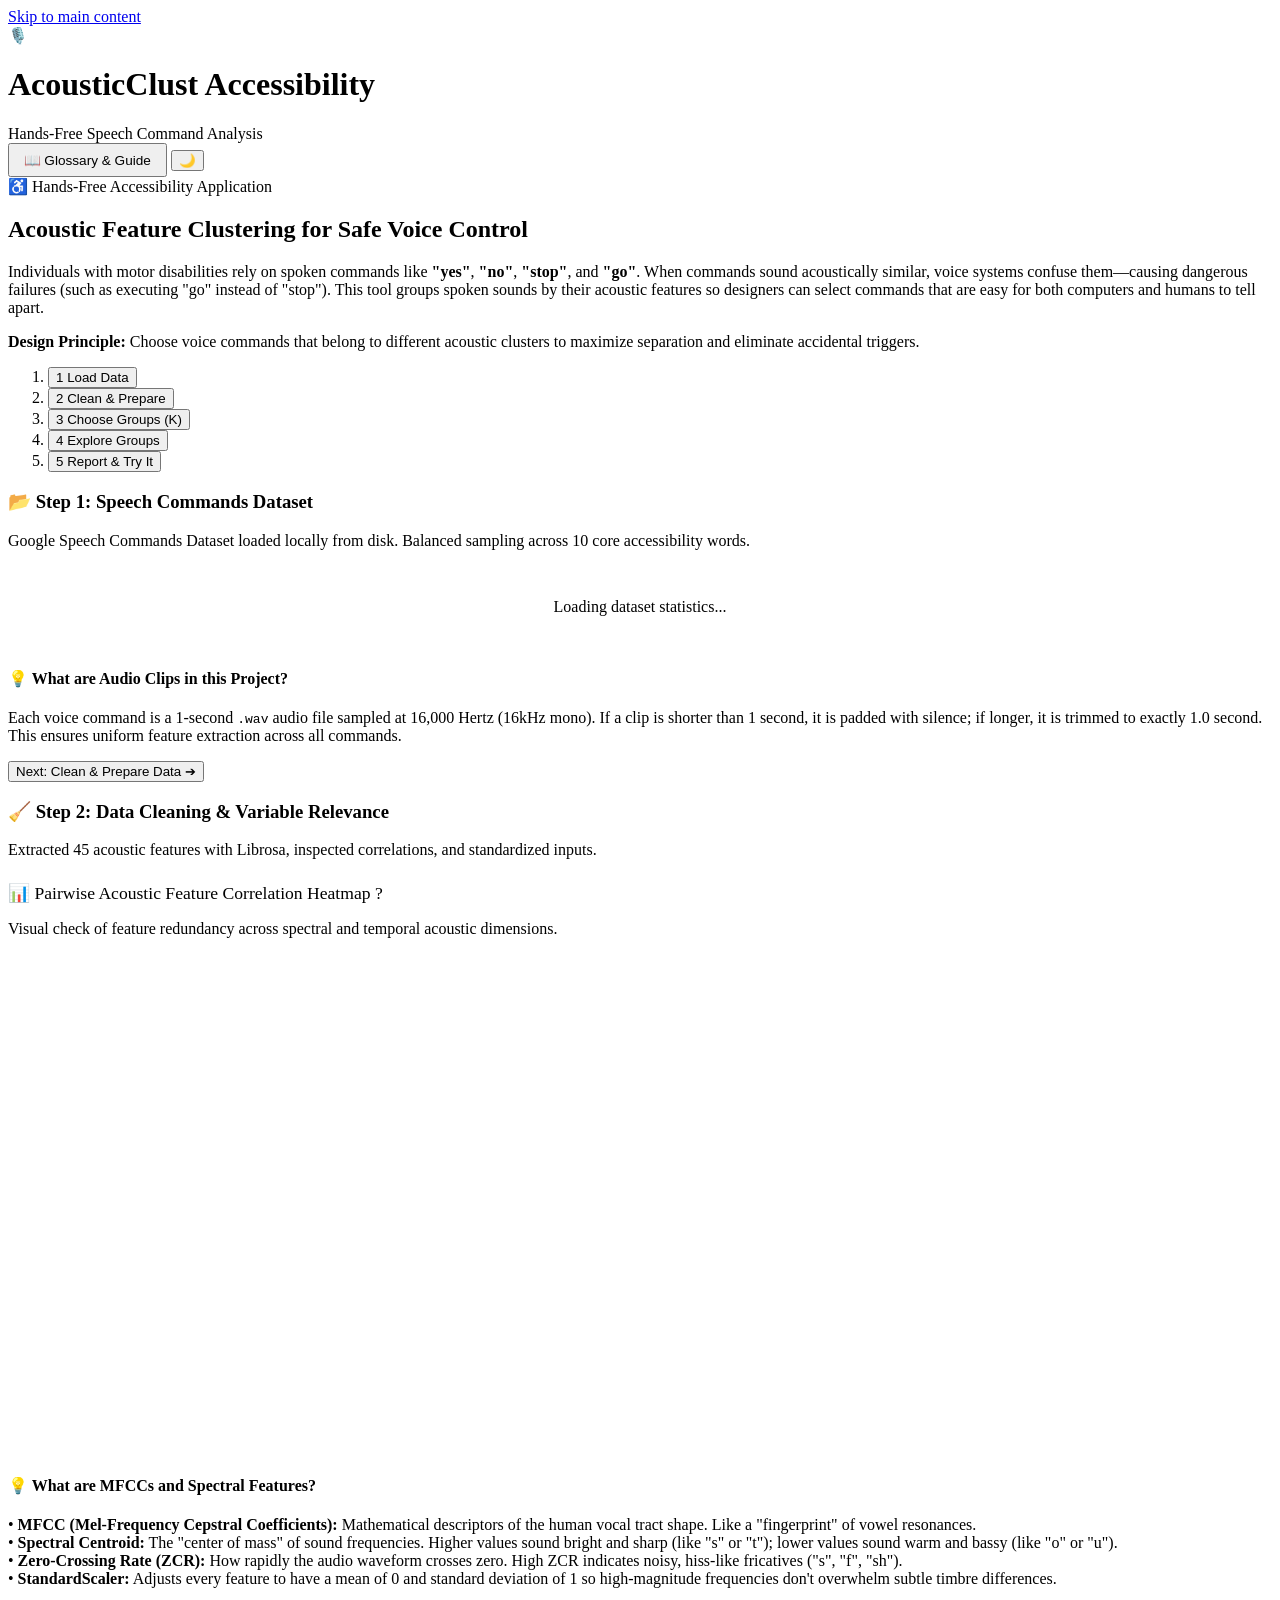
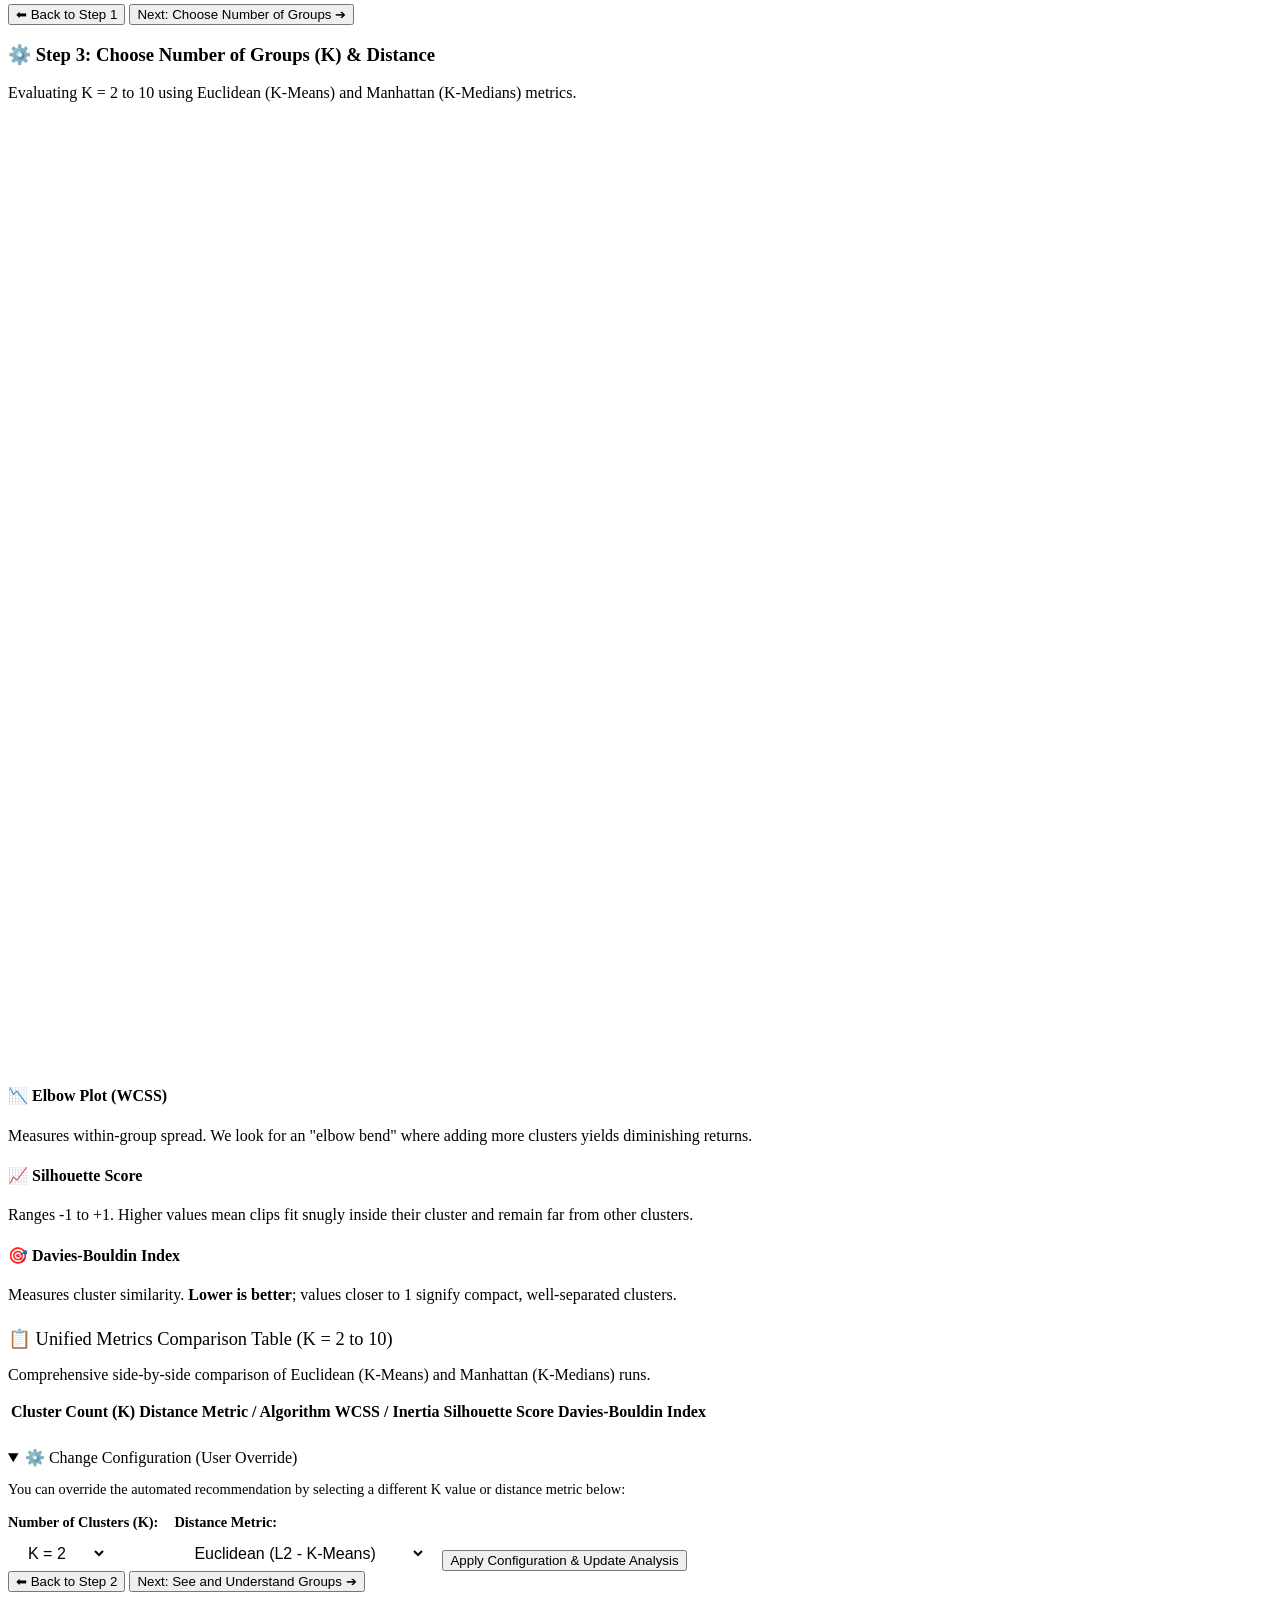
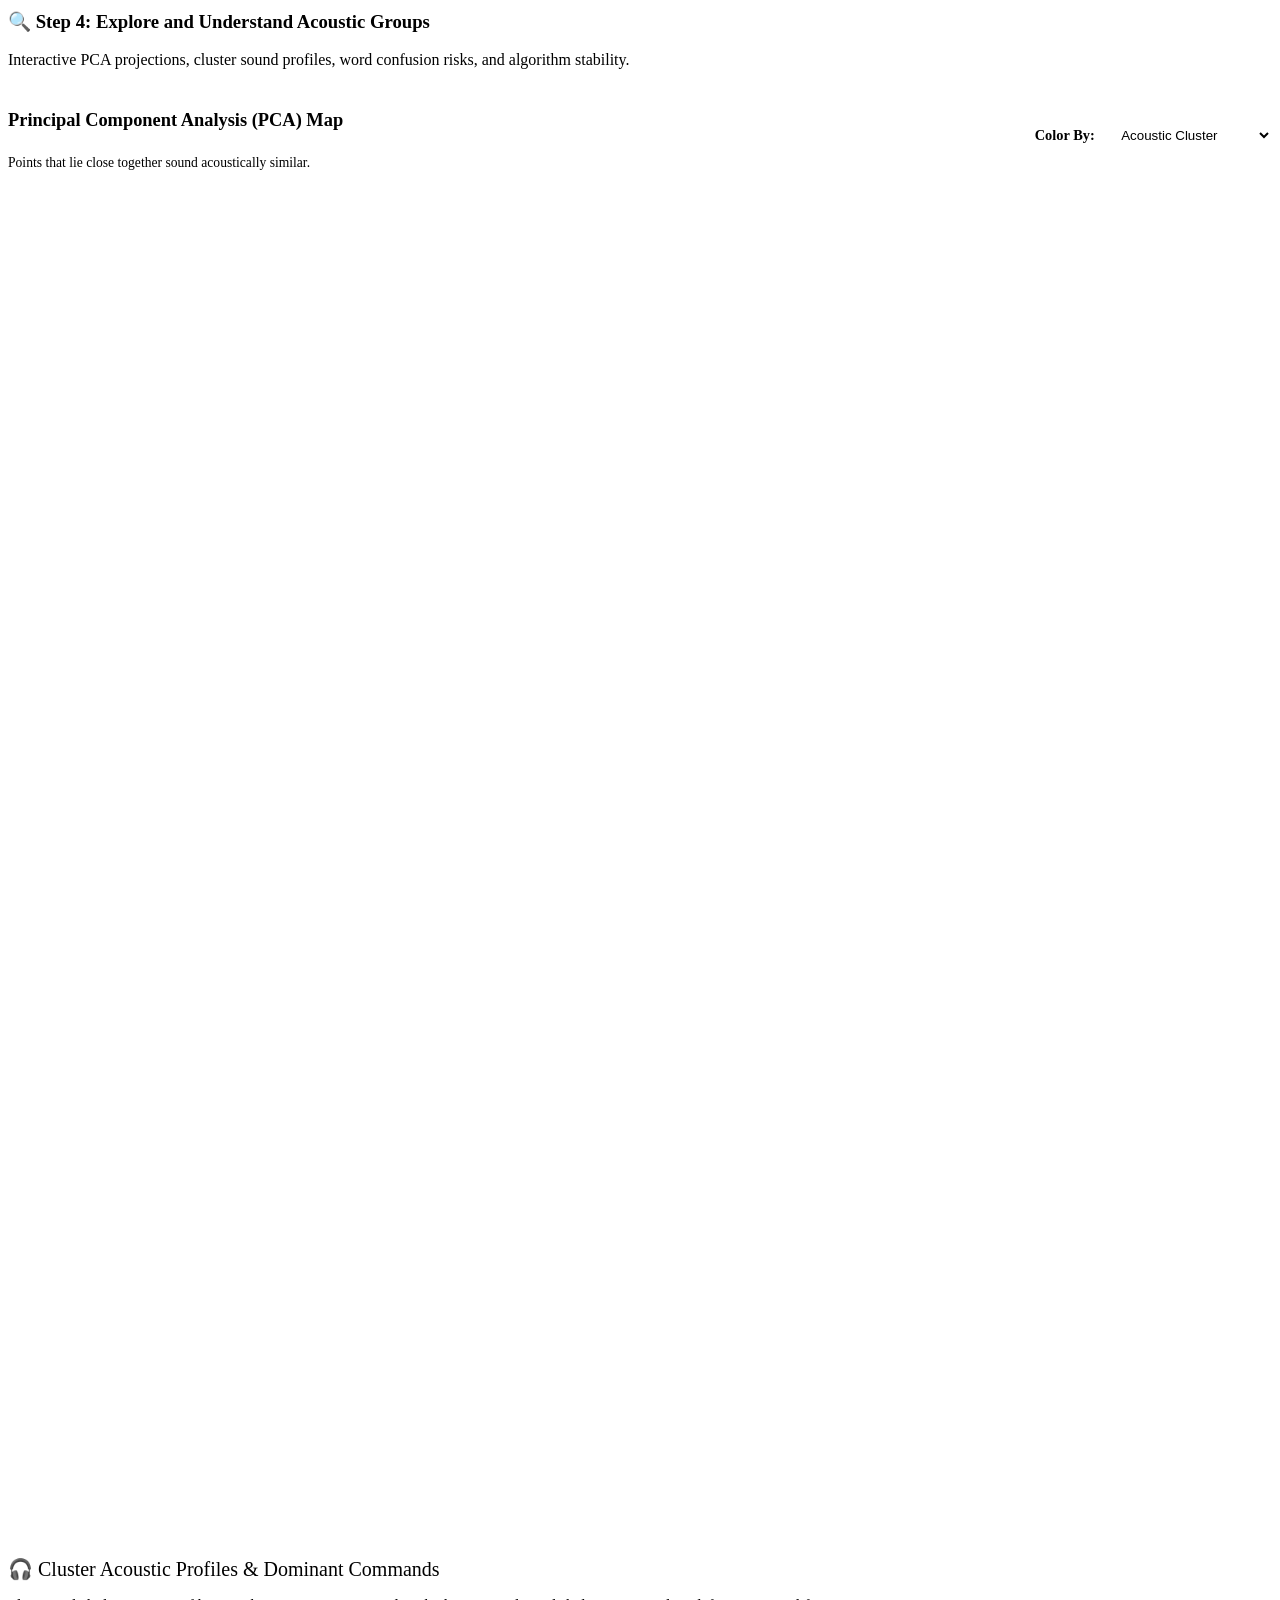
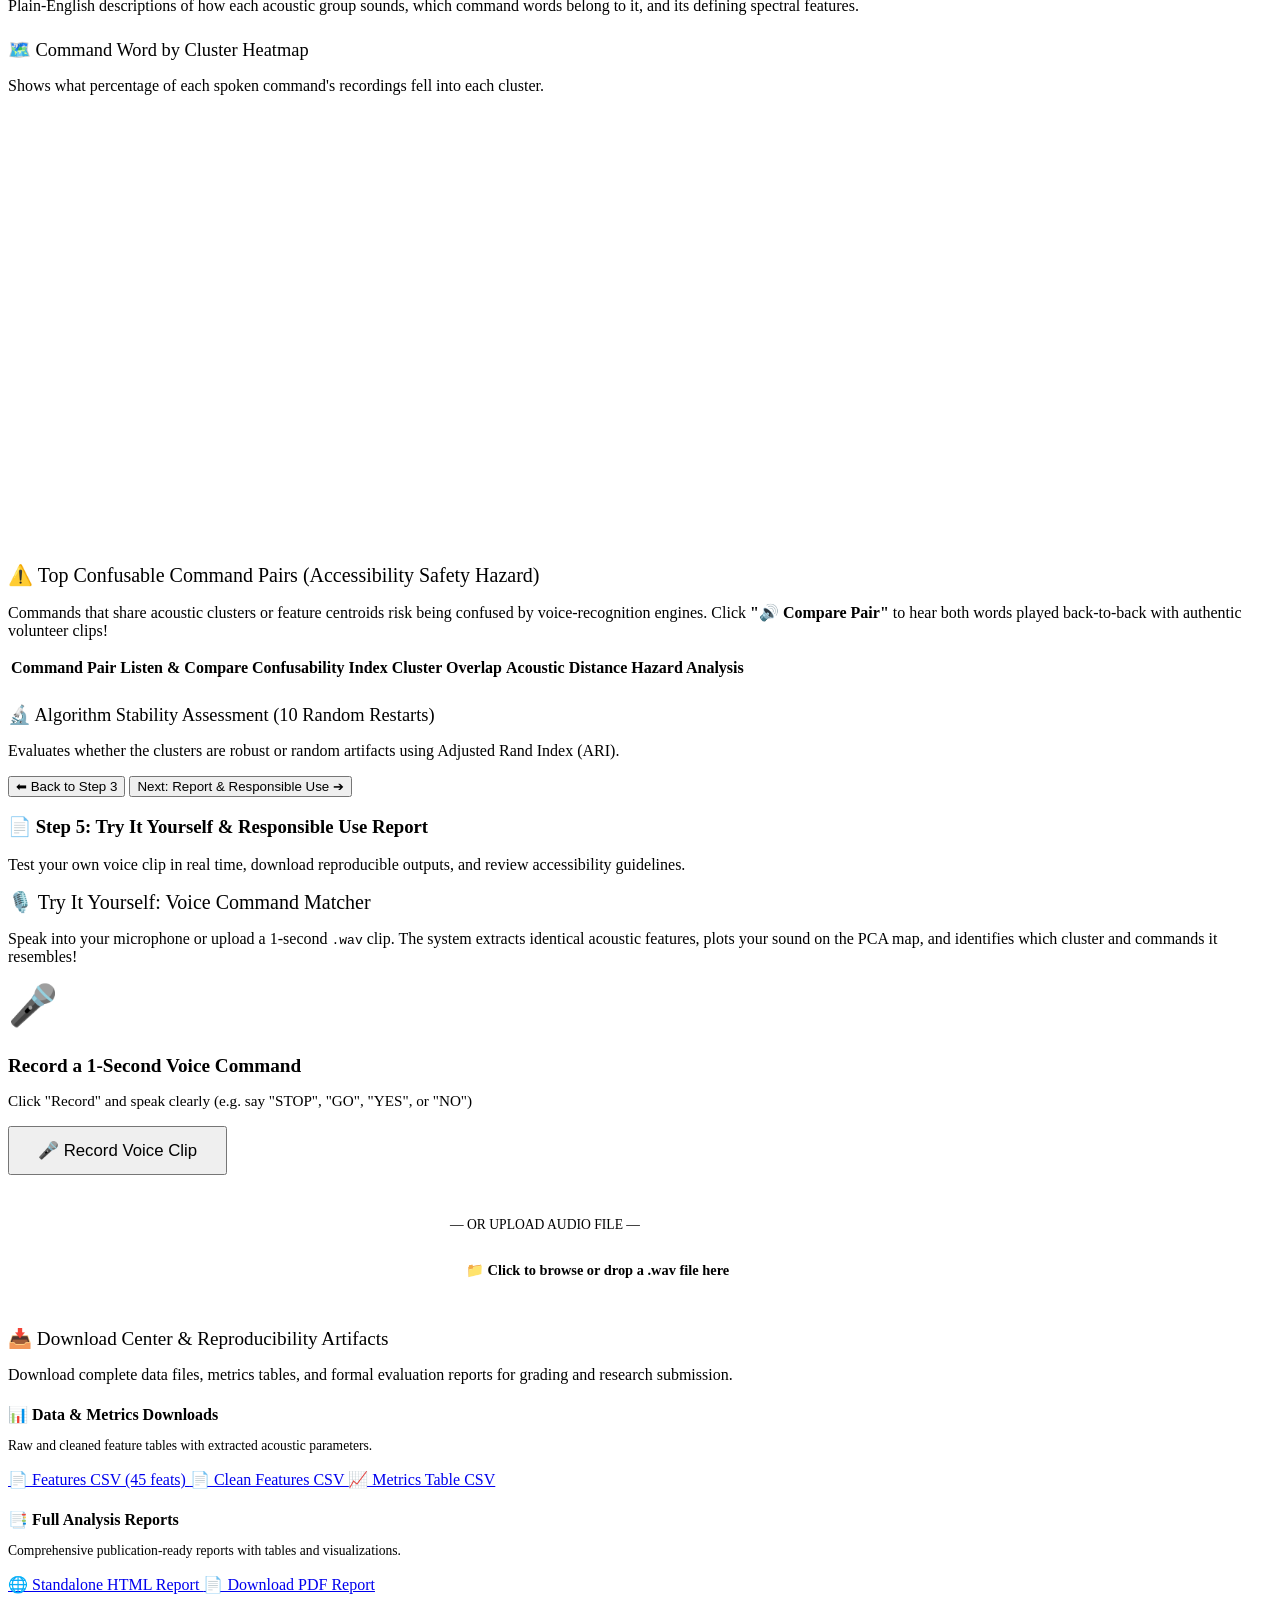
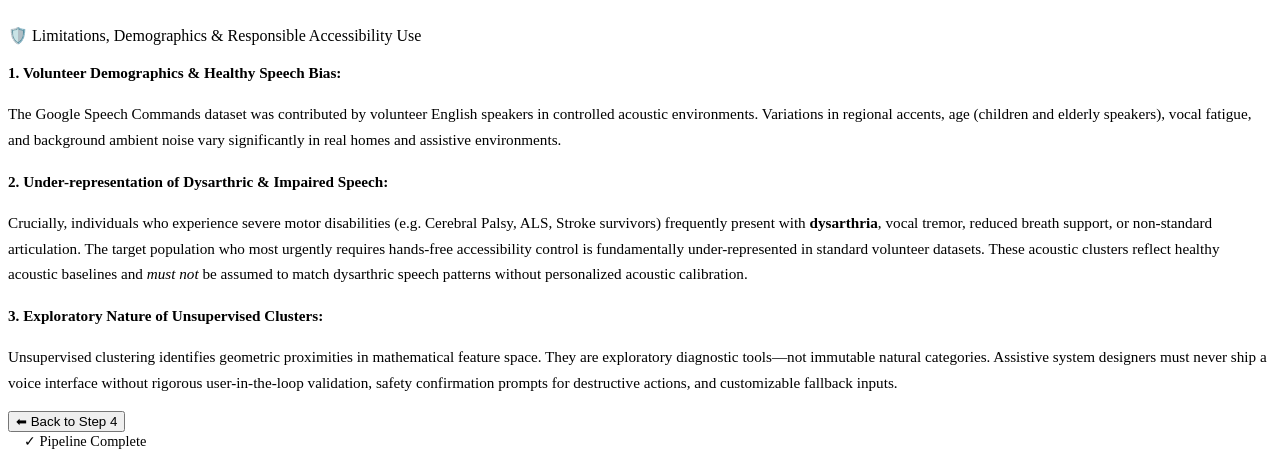
==== frontend/index.html @ 14148a5f "Initial commit: Acoustic Feature Clustering for Hands-Free Accessibility Control" ====
<!DOCTYPE html>
<html lang="en" data-theme="light">
<head>
  <meta charset="UTF-8">
  <meta name="viewport" content="width=device-width, initial-scale=1.0">
  <title>Acoustic Feature Clustering for Hands-Free Accessibility Control</title>
  <link rel="stylesheet" href="/static/css/style.css">
  <!-- Local Offline Plotly.js -->
  <script src="/static/js/plotly.min.js"></script>
</head>
<body>
  <a href="#main-content" class="skip-link">Skip to main content</a>

  <!-- Header -->
  <header>
    <div class="container nav-bar">
      <div class="logo-group">
        <div class="logo-icon" aria-hidden="true">🎙️</div>
        <div class="logo-text">
          <h1>AcousticClust Accessibility</h1>
          <span>Hands-Free Speech Command Analysis</span>
        </div>
      </div>
      <div class="nav-actions">
        <button id="btn-open-glossary" class="btn btn-outline" style="font-size: 0.85rem; padding: 0.45rem 0.85rem;" aria-haspopup="dialog">
          📖 Glossary & Guide
        </button>
        <button id="btn-theme-toggle" class="btn-icon" aria-label="Toggle dark mode" title="Toggle dark/light theme">
          🌙
        </button>
      </div>
    </div>
  </header>

  <!-- Hero Section -->
  <section class="hero" aria-label="Project Overview">
    <div class="container">
      <div class="hero-content">
        <div class="hero-badge">
          <span>♿</span> Hands-Free Accessibility Application
        </div>
        <h2>Acoustic Feature Clustering for Safe Voice Control</h2>
        <p>
          Individuals with motor disabilities rely on spoken commands like <strong>"yes"</strong>, <strong>"no"</strong>, <strong>"stop"</strong>, and <strong>"go"</strong>. 
          When commands sound acoustically similar, voice systems confuse them—causing dangerous failures (such as executing "go" instead of "stop"). 
          This tool groups spoken sounds by their acoustic features so designers can select commands that are easy for both computers and humans to tell apart.
        </p>
        <div class="hero-callout">
          <strong>Design Principle:</strong> Choose voice commands that belong to different acoustic clusters to maximize separation and eliminate accidental triggers.
        </div>
      </div>
    </div>
  </section>

  <!-- Main Content -->
  <main id="main-content" class="container">

    <!-- Guided 5-Step Stepper Progress Bar -->
    <nav class="stepper-nav" aria-label="Analysis Workflow Steps">
      <ol class="stepper-list">
        <li class="step-item active" data-step="1">
          <button class="step-btn" data-step="1" aria-current="step">
            <span class="step-number">1</span>
            <span class="step-title">Load Data</span>
          </button>
        </li>
        <li class="step-item" data-step="2">
          <button class="step-btn" data-step="2">
            <span class="step-number">2</span>
            <span class="step-title">Clean & Prepare</span>
          </button>
        </li>
        <li class="step-item" data-step="3">
          <button class="step-btn" data-step="3">
            <span class="step-number">3</span>
            <span class="step-title">Choose Groups (K)</span>
          </button>
        </li>
        <li class="step-item" data-step="4">
          <button class="step-btn" data-step="4">
            <span class="step-number">4</span>
            <span class="step-title">Explore Groups</span>
          </button>
        </li>
        <li class="step-item" data-step="5">
          <button class="step-btn" data-step="5">
            <span class="step-number">5</span>
            <span class="step-title">Report & Try It</span>
          </button>
        </li>
      </ol>
    </nav>

    <!-- STEP 1: LOAD DATA -->
    <section id="step-1" class="step-section active" aria-labelledby="step-1-heading">
      <div class="card">
        <div class="card-header">
          <div>
            <h3 id="step-1-heading" class="card-title"><span>📂</span> Step 1: Speech Commands Dataset</h3>
            <p class="card-desc">Google Speech Commands Dataset loaded locally from disk. Balanced sampling across 10 core accessibility words.</p>
          </div>
        </div>

        <div id="step-1-content">
          <!-- Populated by JavaScript -->
          <div style="text-align: center; padding: 2rem;"><span class="spinner"></span> Loading dataset statistics...</div>
        </div>

        <div class="explainer-box">
          <h4>💡 What are Audio Clips in this Project?</h4>
          <p>
            Each voice command is a 1-second <code>.wav</code> audio file sampled at 16,000 Hertz (16kHz mono). 
            If a clip is shorter than 1 second, it is padded with silence; if longer, it is trimmed to exactly 1.0 second. 
            This ensures uniform feature extraction across all commands.
          </p>
        </div>

        <div class="step-footer">
          <div></div>
          <button class="btn btn-primary" data-nav="next">
            Next: Clean & Prepare Data ➔
          </button>
        </div>
      </div>
    </section>

    <!-- STEP 2: CLEAN & PREPARE -->
    <section id="step-2" class="step-section" aria-labelledby="step-2-heading">
      <div class="card">
        <div class="card-header">
          <div>
            <h3 id="step-2-heading" class="card-title"><span>🧹</span> Step 2: Data Cleaning & Variable Relevance</h3>
            <p class="card-desc">Extracted 45 acoustic features with Librosa, inspected correlations, and standardized inputs.</p>
          </div>
        </div>

        <div id="step-2-summary">
          <!-- Populated by JavaScript -->
        </div>

        <div class="card" style="margin-top: 1.5rem; background: var(--bg-secondary);">
          <div class="card-title" style="font-size: 1.1rem;">
            <span>📊</span> Pairwise Acoustic Feature Correlation Heatmap
            <span class="info-tooltip" data-tooltip="Shows Pearson correlation between acoustic features. Pairs with |r| > 0.95 are flagged and filtered to avoid multicollinearity.">?</span>
          </div>
          <p class="card-desc">Visual check of feature redundancy across spectral and temporal acoustic dimensions.</p>
          <div id="chart-correlation-heatmap" style="width: 100%; height: 500px;"></div>
        </div>

        <div class="explainer-box">
          <h4>💡 What are MFCCs and Spectral Features?</h4>
          <p>
            • <strong>MFCC (Mel-Frequency Cepstral Coefficients):</strong> Mathematical descriptors of the human vocal tract shape. Like a "fingerprint" of vowel resonances.<br>
            • <strong>Spectral Centroid:</strong> The "center of mass" of sound frequencies. Higher values sound bright and sharp (like "s" or "t"); lower values sound warm and bassy (like "o" or "u").<br>
            • <strong>Zero-Crossing Rate (ZCR):</strong> How rapidly the audio waveform crosses zero. High ZCR indicates noisy, hiss-like fricatives ("s", "f", "sh").<br>
            • <strong>StandardScaler:</strong> Adjusts every feature to have a mean of 0 and standard deviation of 1 so high-magnitude frequencies don't overwhelm subtle timbre differences.
          </p>
        </div>

        <div class="step-footer">
          <button class="btn btn-secondary" data-nav="prev">
            ⬅ Back to Step 1
          </button>
          <button class="btn btn-primary" data-nav="next">
            Next: Choose Number of Groups ➔
          </button>
        </div>
      </div>
    </section>

    <!-- STEP 3: CHOOSE NUMBER OF GROUPS -->
    <section id="step-3" class="step-section" aria-labelledby="step-3-heading">
      <div class="card">
        <div class="card-header">
          <div>
            <h3 id="step-3-heading" class="card-title"><span>⚙️</span> Step 3: Choose Number of Groups (K) & Distance</h3>
            <p class="card-desc">Evaluating K = 2 to 10 using Euclidean (K-Means) and Manhattan (K-Medians) metrics.</p>
          </div>
        </div>

        <!-- Automated Recommendation Banner -->
        <div id="recommendation-banner" style="margin-bottom: 1.5rem;">
          <!-- Populated by JavaScript -->
        </div>

        <!-- Side-by-Side Validation Charts -->
        <div class="grid-3" style="margin-bottom: 1.5rem;">
          <div class="card" style="padding: 1rem; margin: 0;">
            <div id="chart-elbow" style="height: 280px;"></div>
          </div>
          <div class="card" style="padding: 1rem; margin: 0;">
            <div id="chart-silhouette" style="height: 280px;"></div>
          </div>
          <div class="card" style="padding: 1rem; margin: 0;">
            <div id="chart-davies-bouldin" style="height: 280px;"></div>
          </div>
        </div>

        <!-- Metrics Explanation Callouts -->
        <div class="grid-3" style="margin-bottom: 1.5rem;">
          <div class="explainer-box" style="margin: 0;">
            <h4>📉 Elbow Plot (WCSS)</h4>
            <p>Measures within-group spread. We look for an "elbow bend" where adding more clusters yields diminishing returns.</p>
          </div>
          <div class="explainer-box" style="margin: 0;">
            <h4>📈 Silhouette Score</h4>
            <p>Ranges -1 to +1. Higher values mean clips fit snugly inside their cluster and remain far from other clusters.</p>
          </div>
          <div class="explainer-box" style="margin: 0;">
            <h4>🎯 Davies-Bouldin Index</h4>
            <p>Measures cluster similarity. <strong>Lower is better</strong>; values closer to 1 signify compact, well-separated clusters.</p>
          </div>
        </div>

        <!-- Unified Metrics Comparison Table -->
        <div class="card-title" style="font-size: 1.15rem; margin-top: 1.5rem;">
          <span>📋</span> Unified Metrics Comparison Table (K = 2 to 10)
        </div>
        <p class="card-desc">Comprehensive side-by-side comparison of Euclidean (K-Means) and Manhattan (K-Medians) runs.</p>
        <div class="table-wrapper">
          <table class="data-table">
            <thead>
              <tr>
                <th>Cluster Count (K)</th>
                <th>Distance Metric / Algorithm</th>
                <th>WCSS / Inertia</th>
                <th>Silhouette Score</th>
                <th>Davies-Bouldin Index</th>
              </tr>
            </thead>
            <tbody id="metrics-table-body">
              <!-- Populated by JavaScript -->
            </tbody>
          </table>
        </div>

        <!-- Interactive Configuration Override Panel -->
        <details class="collapsible" style="margin-top: 1.5rem;" open>
          <summary>⚙️ Change Configuration (User Override)</summary>
          <div class="panel-content">
            <p style="font-size: 0.9rem; margin-bottom: 1rem;">
              You can override the automated recommendation by selecting a different K value or distance metric below:
            </p>
            <div style="display: flex; gap: 1rem; align-items: center; flex-wrap: wrap;">
              <div>
                <label for="select-k" style="font-weight: 600; font-size: 0.9rem; display: block; margin-bottom: 0.3rem;">Number of Clusters (K):</label>
                <select id="select-k" style="padding: 0.5rem 1rem; border-radius: 6px; border: 1px solid var(--border); background: var(--bg-card); color: var(--text-primary); font-size: 1rem;">
                  <option value="2">K = 2</option>
                  <option value="3">K = 3</option>
                  <option value="4">K = 4</option>
                  <option value="5">K = 5</option>
                  <option value="6">K = 6</option>
                  <option value="7">K = 7</option>
                  <option value="8">K = 8</option>
                  <option value="9">K = 9</option>
                  <option value="10">K = 10</option>
                </select>
              </div>
              <div>
                <label for="select-distance" style="font-weight: 600; font-size: 0.9rem; display: block; margin-bottom: 0.3rem;">Distance Metric:</label>
                <select id="select-distance" style="padding: 0.5rem 1rem; border-radius: 6px; border: 1px solid var(--border); background: var(--bg-card); color: var(--text-primary); font-size: 1rem;">
                  <option value="Euclidean">Euclidean (L2 - K-Means)</option>
                  <option value="Manhattan">Manhattan (L1 - K-Medians)</option>
                </select>
              </div>
              <div style="align-self: flex-end;">
                <button id="btn-apply-model" class="btn btn-primary" style="margin-top: 1rem;">
                  Apply Configuration & Update Analysis
                </button>
              </div>
            </div>
          </div>
        </details>

        <div class="step-footer">
          <button class="btn btn-secondary" data-nav="prev">
            ⬅ Back to Step 2
          </button>
          <button class="btn btn-primary" data-nav="next">
            Next: See and Understand Groups ➔
          </button>
        </div>
      </div>
    </section>

    <!-- STEP 4: SEE AND UNDERSTAND GROUPS -->
    <section id="step-4" class="step-section" aria-labelledby="step-4-heading">
      <div class="card">
        <div class="card-header">
          <div>
            <h3 id="step-4-heading" class="card-title"><span>🔍</span> Step 4: Explore and Understand Acoustic Groups</h3>
            <p class="card-desc">Interactive PCA projections, cluster sound profiles, word confusion risks, and algorithm stability.</p>
          </div>
        </div>

        <!-- PCA 2D Scatter with Color Mode Toggle -->
        <div class="card" style="background: var(--bg-secondary);">
          <div style="display: flex; justify-content: space-between; align-items: center; margin-bottom: 1rem; flex-wrap: wrap; gap: 0.75rem;">
            <div>
              <h4 style="font-size: 1.15rem; font-weight: 700;">Principal Component Analysis (PCA) Map</h4>
              <p style="font-size: 0.85rem; color: var(--text-muted);">Points that lie close together sound acoustically similar.</p>
            </div>
            <div style="display: flex; align-items: center; gap: 0.6rem;">
              <label for="pca-color-toggle" style="font-size: 0.9rem; font-weight: 600;">Color By:</label>
              <select id="pca-color-toggle" style="padding: 0.4rem 0.8rem; border-radius: 6px; border: 1px solid var(--border); background: var(--bg-card); color: var(--text-primary);">
                <option value="cluster">Acoustic Cluster</option>
                <option value="word">Actual Spoken Word</option>
              </select>
            </div>
          </div>

          <div id="chart-pca-2d" style="width: 100%; height: 500px;"></div>
        </div>

        <!-- PCA 3D and Loadings Grid -->
        <div class="grid-2" style="margin-bottom: 1.5rem;">
          <div class="card" style="padding: 1rem; margin: 0;">
            <div id="chart-pca-3d" style="height: 380px;"></div>
          </div>
          <div class="card" style="padding: 1rem; margin: 0;">
            <div id="chart-loadings" style="height: 380px;"></div>
          </div>
        </div>

        <!-- Cluster Sound Profiles -->
        <div class="card-title" style="font-size: 1.25rem; margin: 2rem 0 1rem;">
          <span>🎧</span> Cluster Acoustic Profiles & Dominant Commands
        </div>
        <p class="card-desc" style="margin-bottom: 1.25rem;">
          Plain-English descriptions of how each acoustic group sounds, which command words belong to it, and its defining spectral features.
        </p>
        <div id="cluster-profiles-container">
          <!-- Populated by JavaScript -->
        </div>

        <!-- Word vs Cluster Heatmap -->
        <div class="card" style="margin-top: 1.5rem; background: var(--bg-secondary);">
          <div class="card-title" style="font-size: 1.15rem;">
            <span>🗺️</span> Command Word by Cluster Heatmap
          </div>
          <p class="card-desc">Shows what percentage of each spoken command's recordings fell into each cluster.</p>
          <div id="chart-word-cluster-heatmap" style="width: 100%; height: 420px;"></div>
        </div>

        <!-- Confusable Pairs Table -->
        <div class="card-title" style="font-size: 1.25rem; margin: 2rem 0 1rem;">
          <span>⚠️</span> Top Confusable Command Pairs (Accessibility Safety Hazard)
        </div>
        <p class="card-desc">
          Commands that share acoustic clusters or feature centroids risk being confused by voice-recognition engines.
          Click <strong>"🔊 Compare Pair"</strong> to hear both words played back-to-back with authentic volunteer clips!
        </p>
        <div id="pair-compare-live-status" style="display: none; margin-bottom: 1rem;"></div>
        <div class="table-wrapper">
          <table class="data-table">
            <thead>
              <tr>
                <th>Command Pair</th>
                <th>Listen & Compare</th>
                <th>Confusability Index</th>
                <th>Cluster Overlap</th>
                <th>Acoustic Distance</th>
                <th>Hazard Analysis</th>
              </tr>
            </thead>
            <tbody id="confusable-pairs-body">
              <!-- Populated by JavaScript -->
            </tbody>
          </table>
        </div>

        <!-- Stability Assessment -->
        <div class="card" style="margin-top: 1.5rem;">
          <div class="card-title" style="font-size: 1.15rem;">
            <span>🔬</span> Algorithm Stability Assessment (10 Random Restarts)
          </div>
          <p class="card-desc">Evaluates whether the clusters are robust or random artifacts using Adjusted Rand Index (ARI).</p>
          <div class="grid-3" id="stability-summary" style="margin-top: 1rem;">
            <!-- Populated by JavaScript -->
          </div>
        </div>

        <div class="step-footer">
          <button class="btn btn-secondary" data-nav="prev">
            ⬅ Back to Step 3
          </button>
          <button class="btn btn-primary" data-nav="next">
            Next: Report & Responsible Use ➔
          </button>
        </div>
      </div>
    </section>

    <!-- STEP 5: REPORT & RESPONSIBLE USE -->
    <section id="step-5" class="step-section" aria-labelledby="step-5-heading">
      <div class="card">
        <div class="card-header">
          <div>
            <h3 id="step-5-heading" class="card-title"><span>📄</span> Step 5: Try It Yourself & Responsible Use Report</h3>
            <p class="card-desc">Test your own voice clip in real time, download reproducible outputs, and review accessibility guidelines.</p>
          </div>
        </div>

        <!-- TRY IT YOURSELF MODULE -->
        <div class="card" style="background: var(--bg-secondary); border-color: var(--primary-border);">
          <div class="card-title" style="font-size: 1.25rem;">
            <span>🎙️</span> Try It Yourself: Voice Command Matcher
          </div>
          <p class="card-desc">
            Speak into your microphone or upload a 1-second <code>.wav</code> clip. 
            The system extracts identical acoustic features, plots your sound on the PCA map, and identifies which cluster and commands it resembles!
          </p>

          <div id="recorder-box" class="recorder-box">
            <div style="font-size: 2.5rem; margin-bottom: 0.5rem;" aria-hidden="true">🎤</div>
            <h4 style="font-size: 1.2rem; margin-bottom: 0.35rem;">Record a 1-Second Voice Command</h4>
            <p id="record-status" style="font-size: 0.95rem; color: var(--text-muted); margin-bottom: 1rem;">
              Click "Record" and speak clearly (e.g. say "STOP", "GO", "YES", or "NO")
            </p>

            <div id="mic-live-vu" style="display: none; justify-content: center; align-items: flex-end; gap: 5px; height: 36px; margin: 0.75rem auto 1rem; width: 160px;" aria-hidden="true">
              <span class="vu-bar" style="width: 6px; height: 8px; background: var(--primary); border-radius: 3px; transition: height 0.05s ease;"></span>
              <span class="vu-bar" style="width: 6px; height: 12px; background: var(--primary); border-radius: 3px; transition: height 0.05s ease;"></span>
              <span class="vu-bar" style="width: 6px; height: 18px; background: var(--accent); border-radius: 3px; transition: height 0.05s ease;"></span>
              <span class="vu-bar" style="width: 6px; height: 26px; background: var(--accent); border-radius: 3px; transition: height 0.05s ease;"></span>
              <span class="vu-bar" style="width: 6px; height: 34px; background: var(--danger); border-radius: 3px; transition: height 0.05s ease;"></span>
              <span class="vu-bar" style="width: 6px; height: 26px; background: var(--accent); border-radius: 3px; transition: height 0.05s ease;"></span>
              <span class="vu-bar" style="width: 6px; height: 18px; background: var(--accent); border-radius: 3px; transition: height 0.05s ease;"></span>
              <span class="vu-bar" style="width: 6px; height: 12px; background: var(--primary); border-radius: 3px; transition: height 0.05s ease;"></span>
              <span class="vu-bar" style="width: 6px; height: 8px; background: var(--primary); border-radius: 3px; transition: height 0.05s ease;"></span>
            </div>

            <div class="recorder-controls">
              <button id="btn-record" class="btn btn-primary" style="font-size: 1.05rem; padding: 0.75rem 1.75rem;">
                🎤 Record Voice Clip
              </button>
            </div>

            <audio id="audio-preview" controls style="display: none; margin: 1.25rem auto 0;"></audio>

            <div style="margin: 1.5rem auto 0; max-width: 380px; border-top: 1px solid var(--border-subtle); padding-top: 1rem;">
              <span style="font-size: 0.85rem; color: var(--text-muted);">— OR UPLOAD AUDIO FILE —</span>
              <div id="audio-drop-zone" style="margin-top: 0.75rem; padding: 1rem; border: 2px dashed var(--border); border-radius: 6px; cursor: pointer;">
                <input type="file" id="audio-file-input" accept="audio/wav,audio/*" style="display: none;">
                <label for="audio-file-input" style="cursor: pointer; font-size: 0.9rem; color: var(--primary); font-weight: 600;">
                  📁 Click to browse or drop a .wav file here
                </label>
              </div>
            </div>
          </div>

          <!-- Live Results Container -->
          <div id="try-it-results" style="display: none;"></div>
        </div>

        <!-- DOWNLOAD CENTER -->
        <div class="card" style="margin-top: 2rem;">
          <div class="card-title" style="font-size: 1.2rem;">
            <span>📥</span> Download Center & Reproducibility Artifacts
          </div>
          <p class="card-desc">Download complete data files, metrics tables, and formal evaluation reports for grading and research submission.</p>

          <div class="grid-2" style="margin-top: 1.25rem;">
            <div class="card" style="margin: 0; background: var(--bg-secondary);">
              <h4 style="margin-bottom: 0.5rem;">📊 Data & Metrics Downloads</h4>
              <p style="font-size: 0.85rem; color: var(--text-secondary); margin-bottom: 1rem;">Raw and cleaned feature tables with extracted acoustic parameters.</p>
              <div class="btn-group" style="flex-wrap: wrap;">
                <a href="/api/download/features_csv" class="btn btn-secondary" download>
                  📄 Features CSV (45 feats)
                </a>
                <a href="/api/download/clean_csv" class="btn btn-secondary" download>
                  📄 Clean Features CSV
                </a>
                <a href="/api/download/metrics_csv" class="btn btn-secondary" download>
                  📈 Metrics Table CSV
                </a>
              </div>
            </div>

            <div class="card" style="margin: 0; background: var(--bg-secondary);">
              <h4 style="margin-bottom: 0.5rem;">📑 Full Analysis Reports</h4>
              <p style="font-size: 0.85rem; color: var(--text-secondary); margin-bottom: 1rem;">Comprehensive publication-ready reports with tables and visualizations.</p>
              <div class="btn-group" style="flex-wrap: wrap;">
                <a href="/api/download/report_html" target="_blank" class="btn btn-primary">
                  🌐 Standalone HTML Report
                </a>
                <a href="/api/download/report_pdf" class="btn btn-success" download>
                  📄 Download PDF Report
                </a>
              </div>
            </div>
          </div>
        </div>

        <!-- LIMITATIONS & RESPONSIBLE USE SECTION -->
        <div class="card" style="margin-top: 2rem; border-color: var(--warning);">
          <div class="card-header" style="border-bottom-color: var(--warning-light);">
            <div class="card-title" style="color: var(--warning);">
              <span>🛡️</span> Limitations, Demographics & Responsible Accessibility Use
            </div>
          </div>
          <div style="font-size: 0.95rem; line-height: 1.7;">
            <p><strong>1. Volunteer Demographics & Healthy Speech Bias:</strong></p>
            <p style="color: var(--text-secondary); margin-bottom: 1rem;">
              The Google Speech Commands dataset was contributed by volunteer English speakers in controlled acoustic environments. 
              Variations in regional accents, age (children and elderly speakers), vocal fatigue, and background ambient noise vary significantly in real homes and assistive environments.
            </p>

            <p><strong>2. Under-representation of Dysarthric & Impaired Speech:</strong></p>
            <p style="color: var(--text-secondary); margin-bottom: 1rem;">
              Crucially, individuals who experience severe motor disabilities (e.g. Cerebral Palsy, ALS, Stroke survivors) frequently present with <strong>dysarthria</strong>, vocal tremor, reduced breath support, or non-standard articulation. 
              The target population who most urgently requires hands-free accessibility control is fundamentally under-represented in standard volunteer datasets. 
              These acoustic clusters reflect healthy acoustic baselines and <em>must not</em> be assumed to match dysarthric speech patterns without personalized acoustic calibration.
            </p>

            <p><strong>3. Exploratory Nature of Unsupervised Clusters:</strong></p>
            <p style="color: var(--text-secondary);">
              Unsupervised clustering identifies geometric proximities in mathematical feature space. 
              They are exploratory diagnostic tools—not immutable natural categories. 
              Assistive system designers must never ship a voice interface without rigorous user-in-the-loop validation, safety confirmation prompts for destructive actions, and customizable fallback inputs.
            </p>
          </div>
        </div>

        <div class="step-footer">
          <button class="btn btn-secondary" data-nav="prev">
            ⬅ Back to Step 4
          </button>
          <div>
            <span class="badge badge-success" style="font-size: 0.9rem; padding: 0.5rem 1rem;">
              ✓ Pipeline Complete
            </span>
          </div>
        </div>
      </div>
    </section>

  </main>

  <!-- Accessible Modal: Glossary & How It Works -->
  <dialog id="glossary-modal" style="margin: auto; max-width: 720px; width: 90%; border: 1px solid var(--border); border-radius: var(--radius); background: var(--bg-card); color: var(--text-primary); padding: 2rem; box-shadow: var(--shadow-lg);">
    <div style="display: flex; justify-content: space-between; align-items: center; margin-bottom: 1.5rem; border-bottom: 1px solid var(--border-subtle); padding-bottom: 0.75rem;">
      <h3 style="font-size: 1.3rem; font-weight: 700;">📖 Glossary & How This Works</h3>
      <button id="btn-close-glossary" class="btn-icon" aria-label="Close dialog" style="font-size: 1.25rem;">✕</button>
    </div>

    <div style="max-height: 60vh; overflow-y: auto; padding-right: 0.5rem; line-height: 1.6; font-size: 0.95rem;">
      <h4 style="color: var(--primary); margin-bottom: 0.25rem;">Simple Analogy: Acoustic Fingerprints</h4>
      <p style="color: var(--text-secondary); margin-bottom: 1.25rem;">
        Imagine every word you speak has a unique shape and color. 
        A word like "stop" starts with a hiss and ends with an abrupt click (sharp and pointed), whereas "go" is smooth, deep and rounded. 
        Our algorithms measure these acoustic dimensions so we can group similar-sounding words together automatically.
      </p>

      <h4 style="color: var(--primary); margin-bottom: 0.25rem;">Key Technical Terms Explained Simply</h4>
      <ul style="list-style: none; padding: 0;">
        <li style="margin-bottom: 0.85rem;">
          <strong>MFCC (Mel-Frequency Cepstral Coefficients):</strong> 
          A compact 13-number summary of how sound energy is distributed across pitch bands, tuned to how the human ear perceives sound.
        </li>
        <li style="margin-bottom: 0.85rem;">
          <strong>Spectral Centroid:</strong> 
          The "center of gravity" of audio frequencies. Higher values sound bright, sharp or hiss-like; lower values sound deep and muffled.
        </li>
        <li style="margin-bottom: 0.85rem;">
          <strong>Zero-Crossing Rate (ZCR):</strong> 
          How many times per second the audio wave crosses zero. High ZCR detects whispery or fricative sounds like "s", "f", and "sh".
        </li>
        <li style="margin-bottom: 0.85rem;">
          <strong>K-Means vs K-Medians:</strong> 
          K-Means uses Euclidean (straight-line) distance and updates centers via averages. 
          K-Medians uses Manhattan (grid-like cityblock) distance and updates centers via medians, making it more resistant to outlier background noises.
        </li>
        <li style="margin-bottom: 0.85rem;">
          <strong>Silhouette Score:</strong> 
          A grade from -1 to +1 showing whether each clip belongs more to its assigned group than to neighboring groups.
        </li>
        <li style="margin-bottom: 0.85rem;">
          <strong>Davies-Bouldin Index:</strong> 
          A ratio of how wide clusters are compared to how far apart they are. Lower scores mean better-separated clusters.
        </li>
        <li style="margin-bottom: 0.85rem;">
          <strong>PCA (Principal Component Analysis):</strong> 
          Compresses 45 acoustic measurements down into 2 or 3 master coordinates (PC1 and PC2) so we can visualize complex sound patterns on a flat screen.
        </li>
        <li style="margin-bottom: 0.85rem;">
          <strong>Adjusted Rand Index (ARI):</strong> 
          Measures whether restarting the clustering algorithm with different random starting points discovers the same clusters. An ARI near 1.0 indicates high stability.
        </li>
      </ul>
    </div>

    <div style="text-align: right; margin-top: 1.5rem; padding-top: 1rem; border-top: 1px solid var(--border-subtle);">
      <button id="btn-dismiss-glossary" class="btn btn-secondary">Close Guide</button>
    </div>
  </dialog>

  <!-- Modal Script -->
  <script>
    const modal = document.getElementById('glossary-modal');
    const openBtn = document.getElementById('btn-open-glossary');
    const closeBtn = document.getElementById('btn-close-glossary');
    const dismissBtn = document.getElementById('btn-dismiss-glossary');

    if (openBtn && modal) {
      openBtn.addEventListener('click', () => modal.showModal());
      closeBtn.addEventListener('click', () => modal.close());
      dismissBtn.addEventListener('click', () => modal.close());
      modal.addEventListener('click', (e) => {
        if (e.target === modal) modal.close();
      });
    }
  </script>

  <!-- Application Scripts -->
  <script src="/static/js/charts.js"></script>
  <script src="/static/js/audio_visualizer.js"></script>
  <script src="/static/js/audio_recorder.js"></script>
  <script src="/static/js/app.js"></script>
</body>
</html>
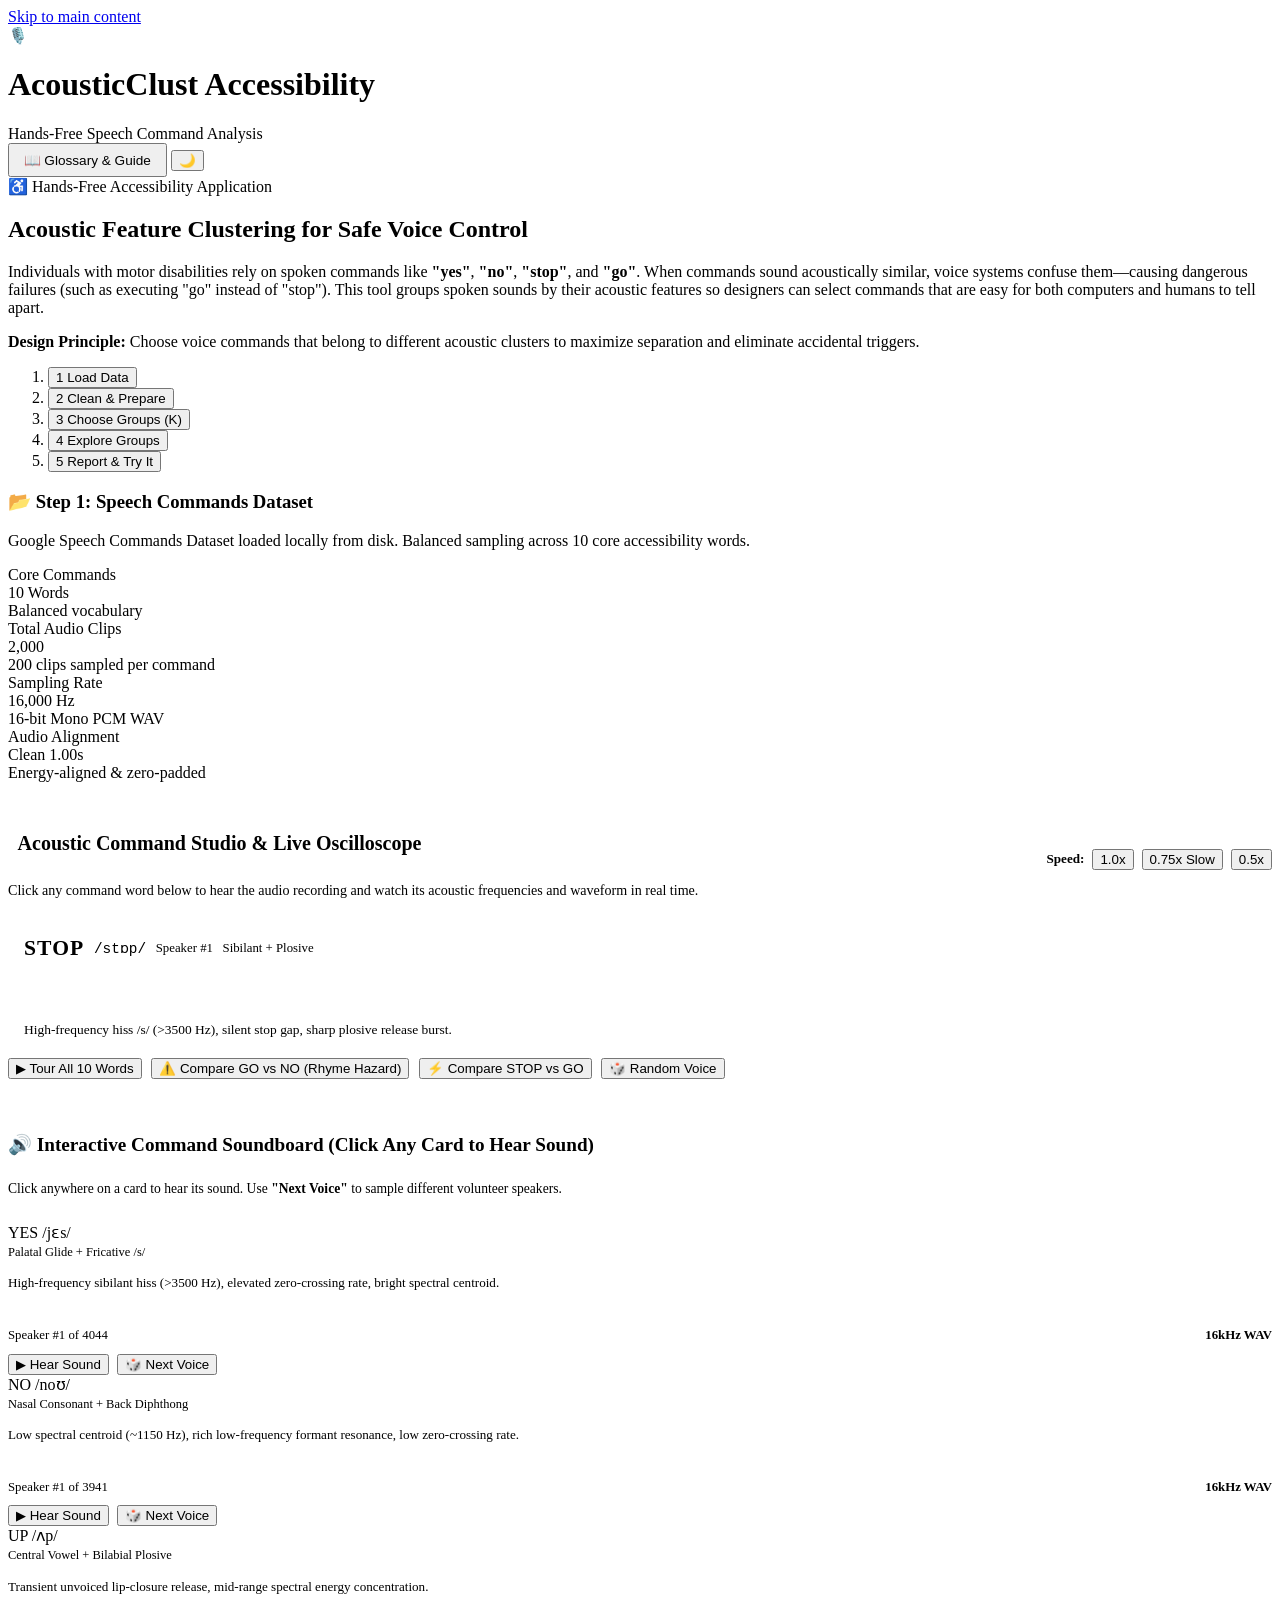
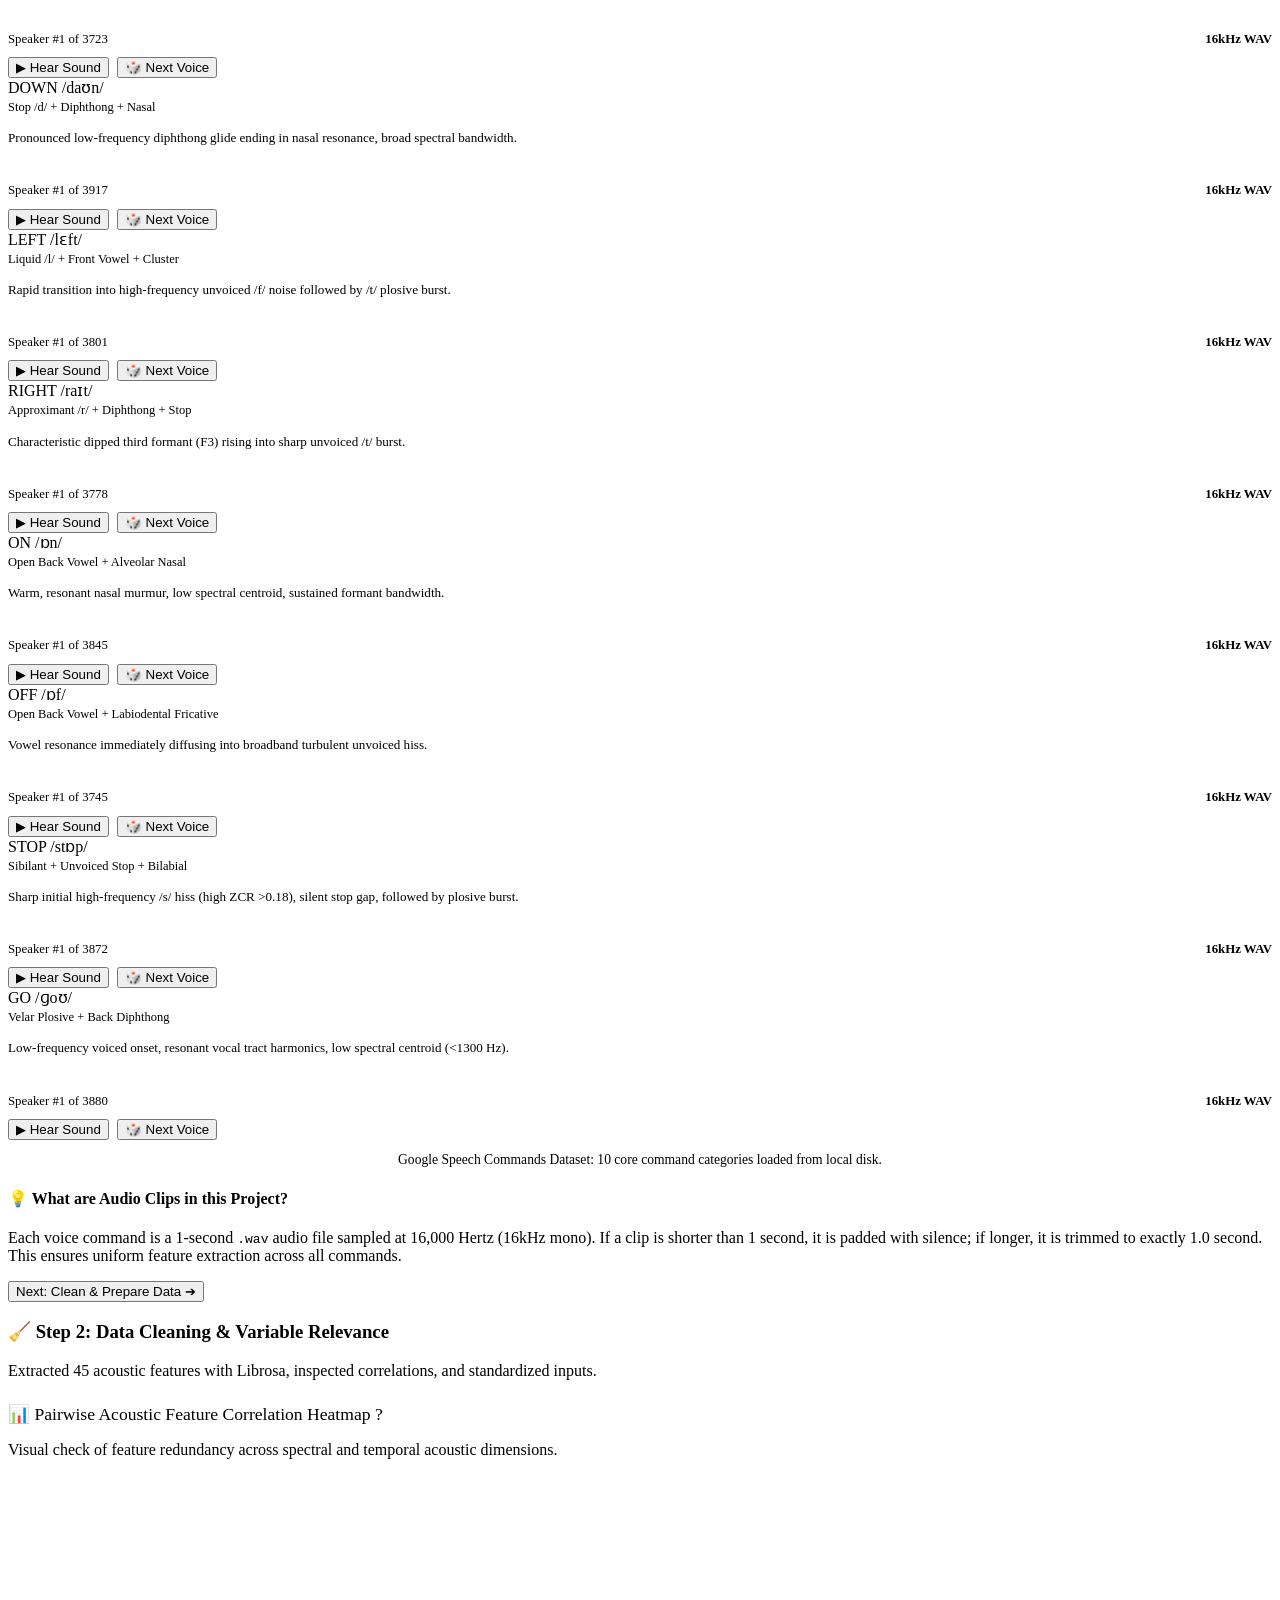
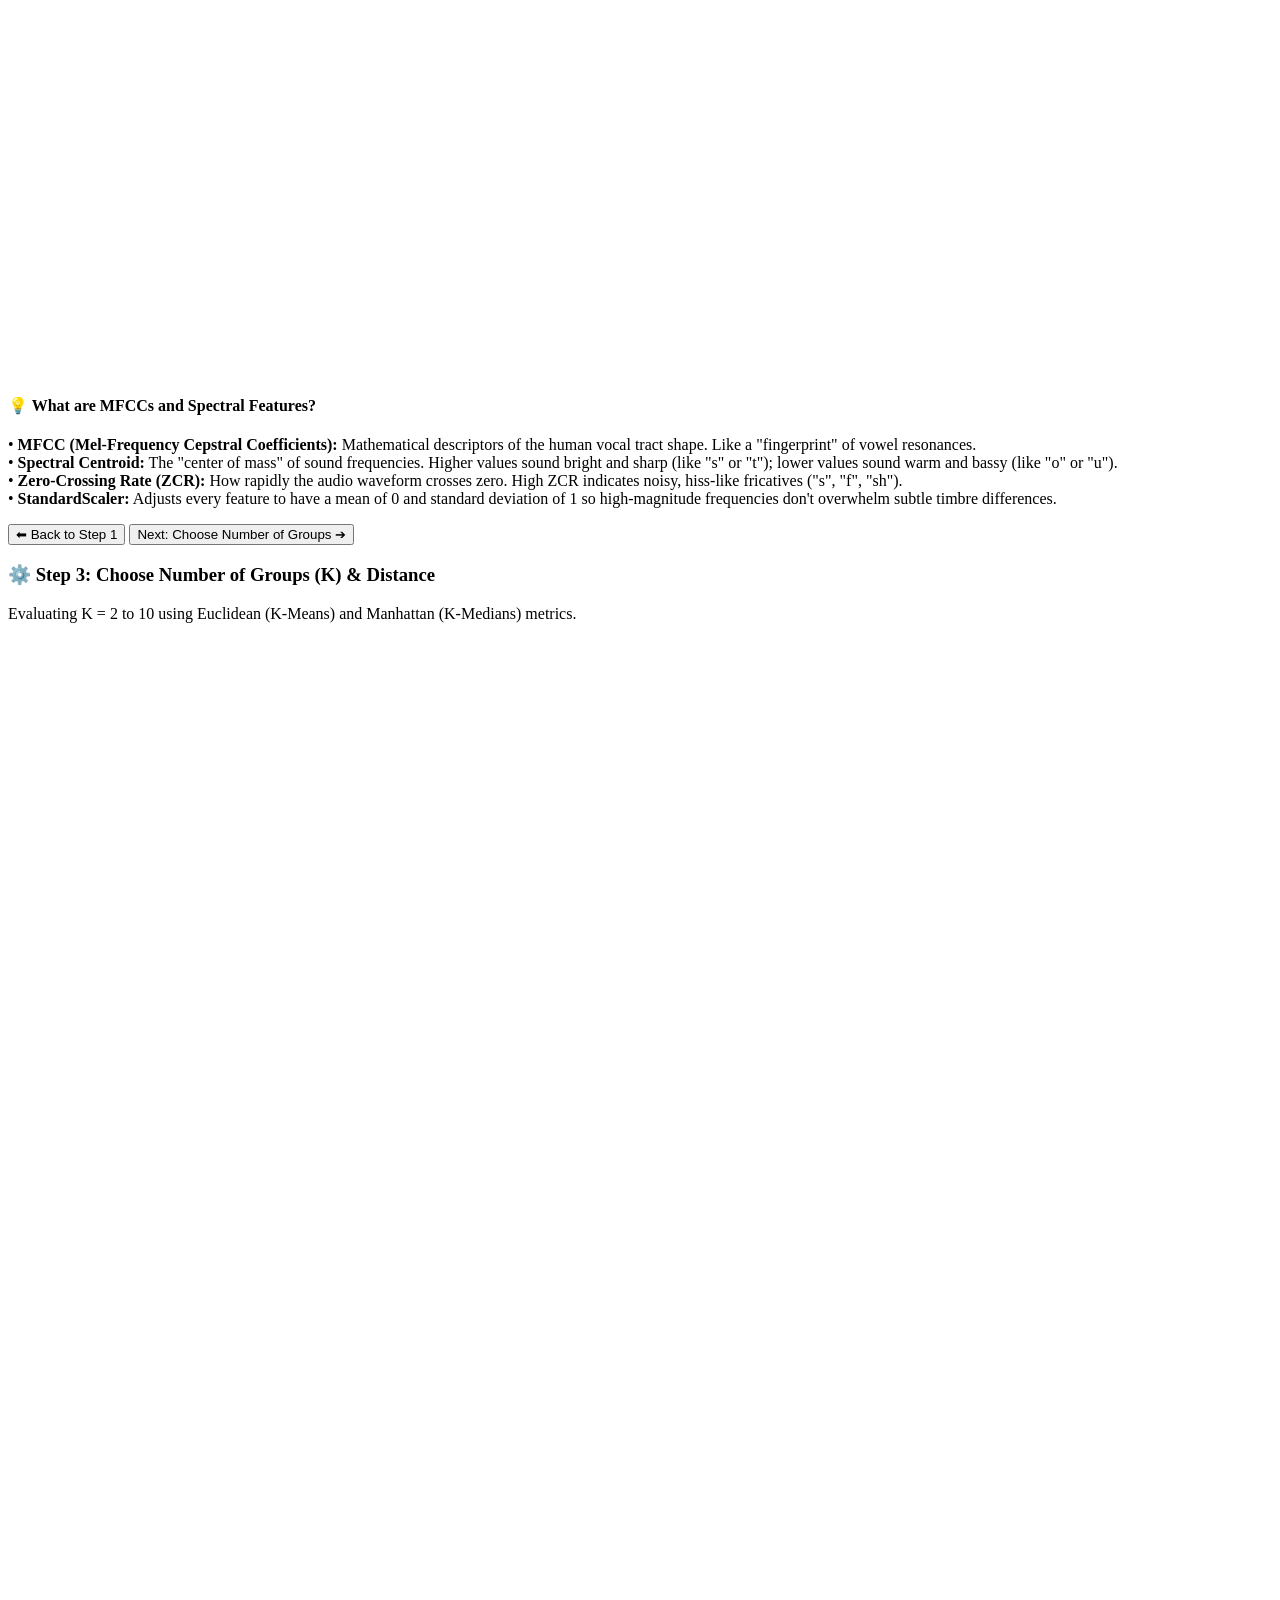
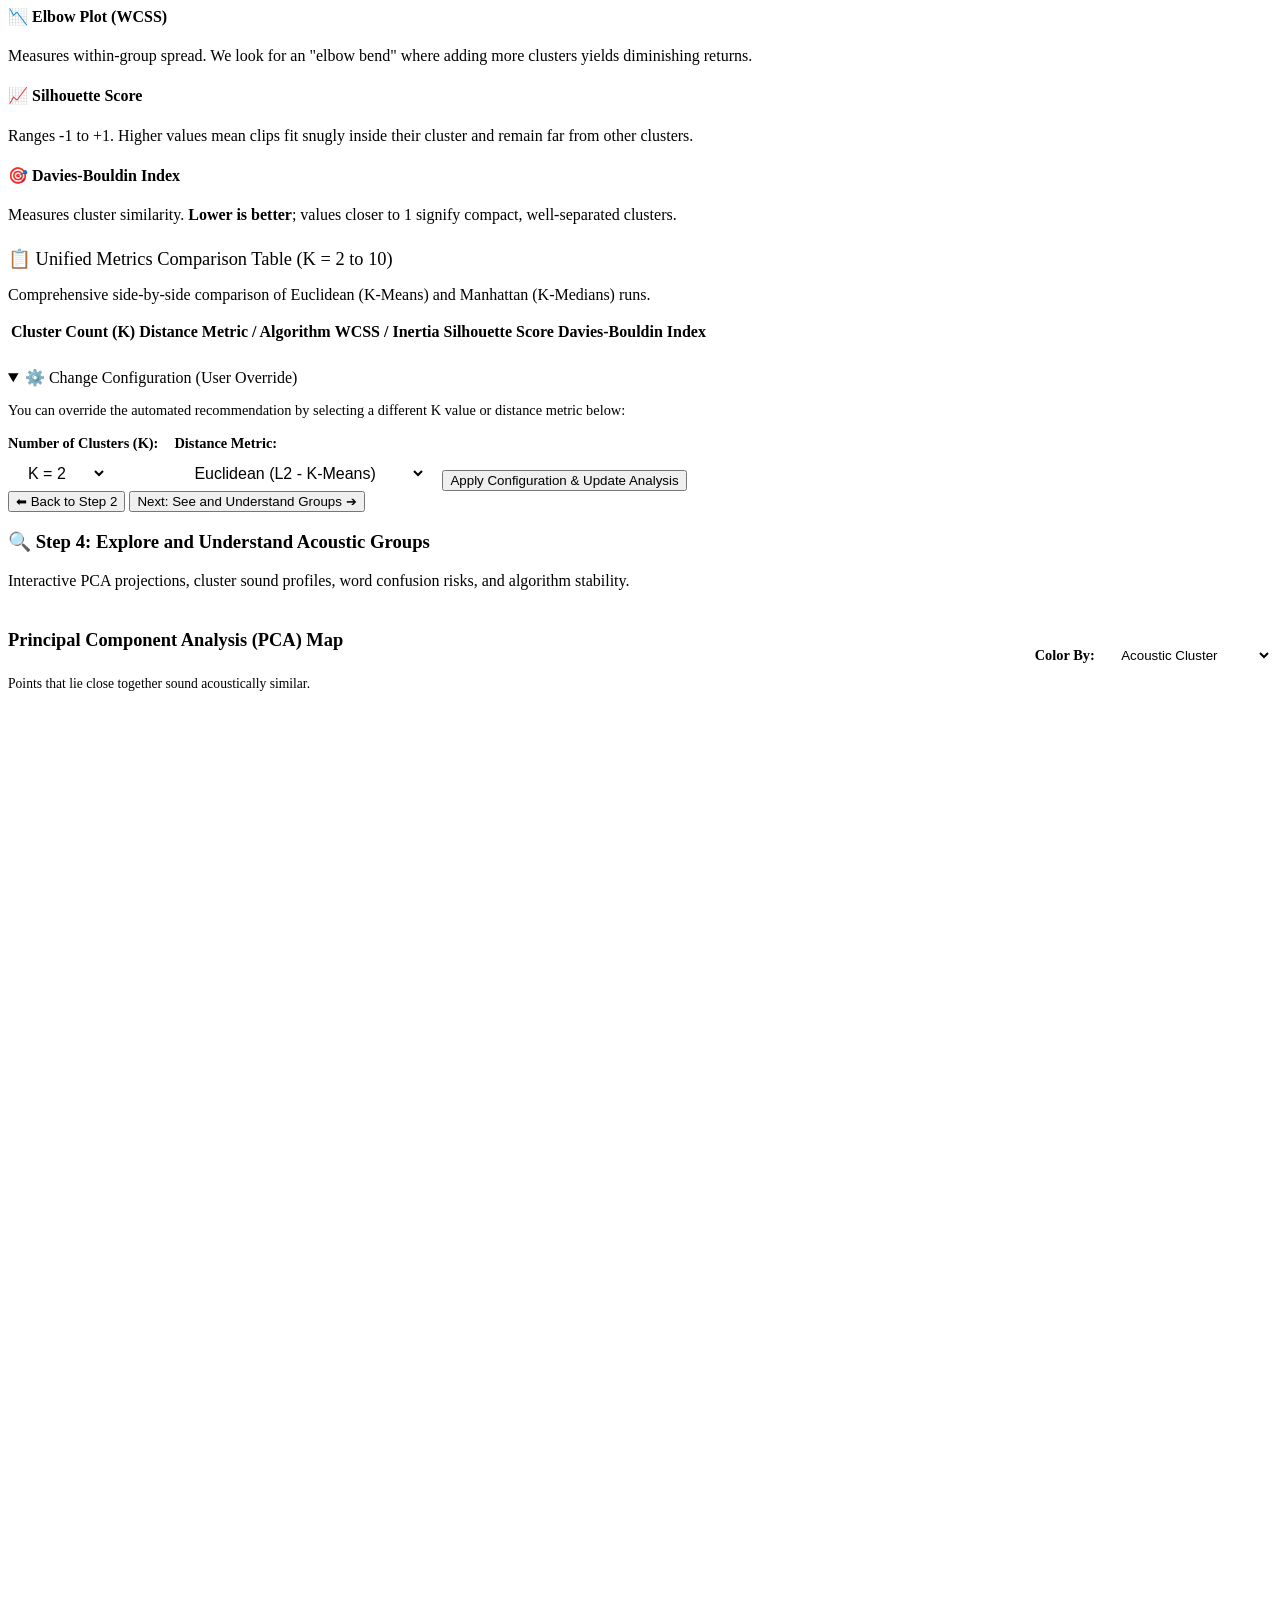
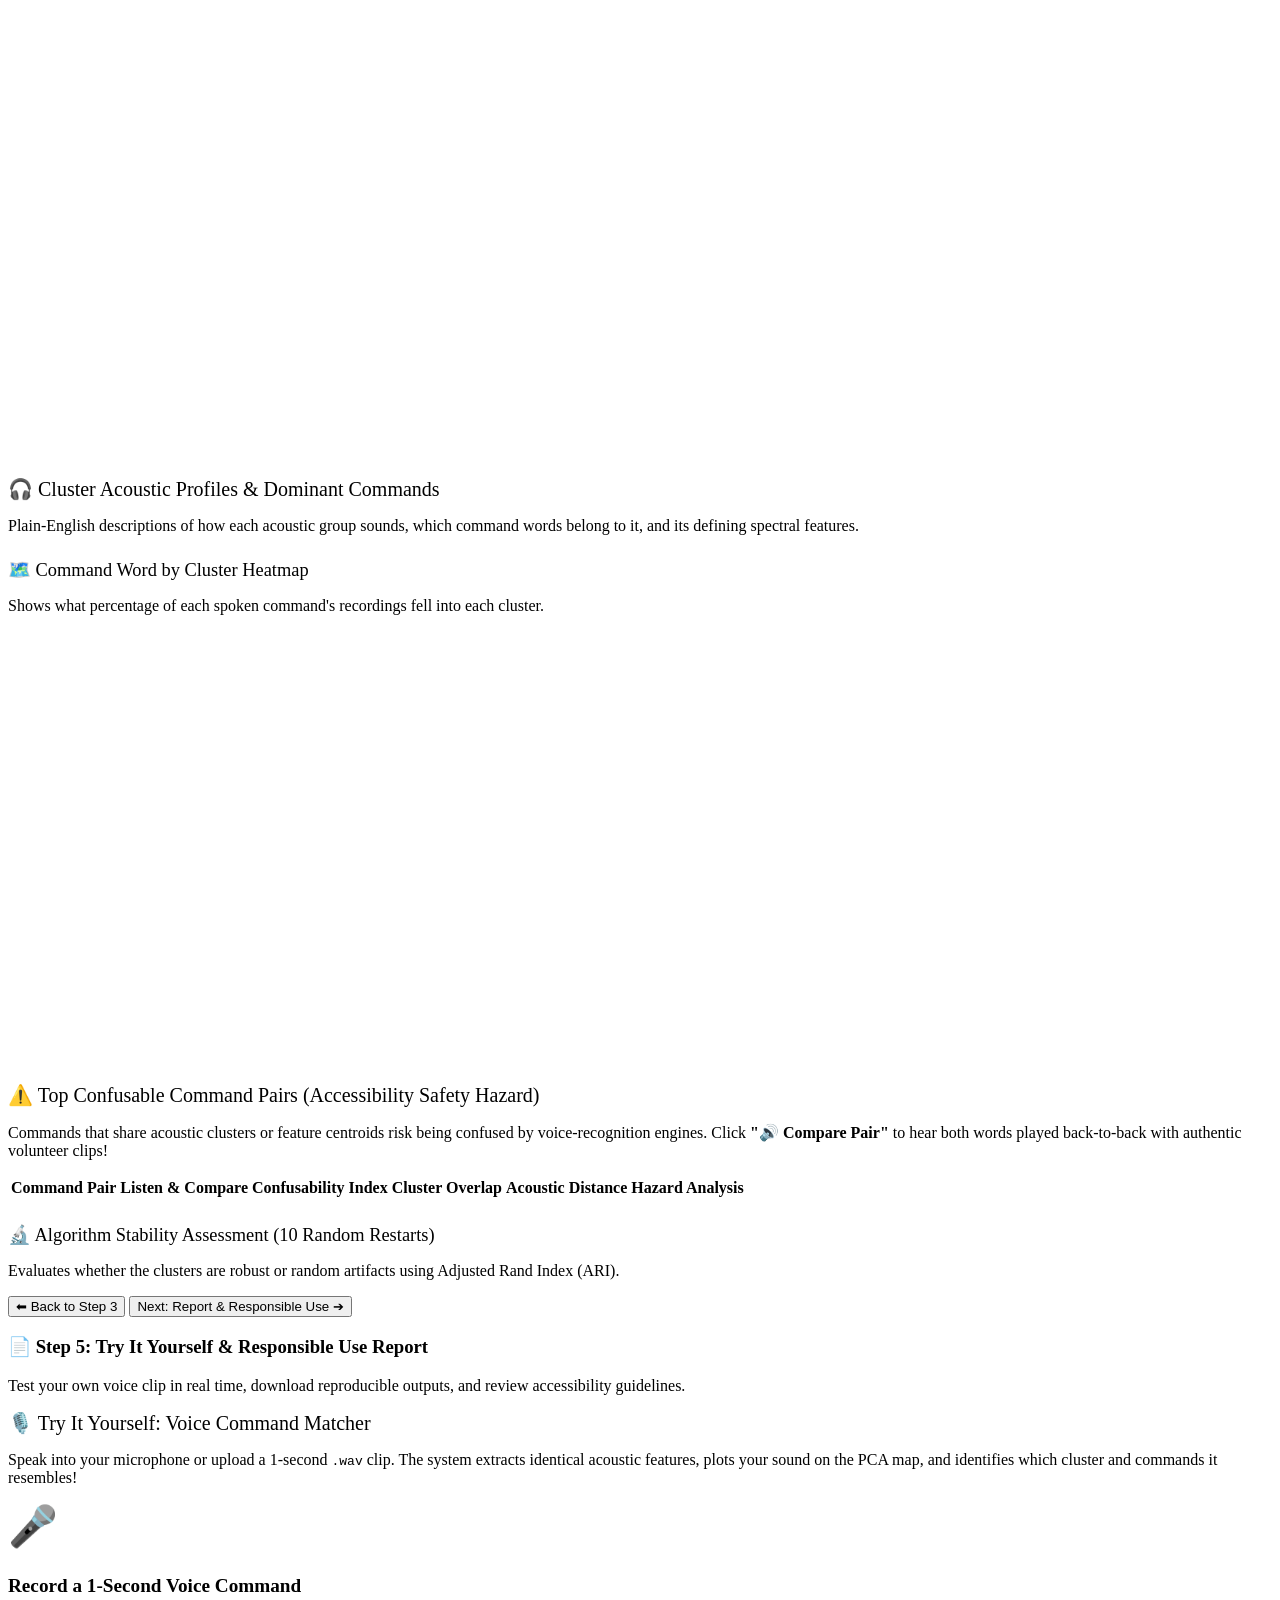
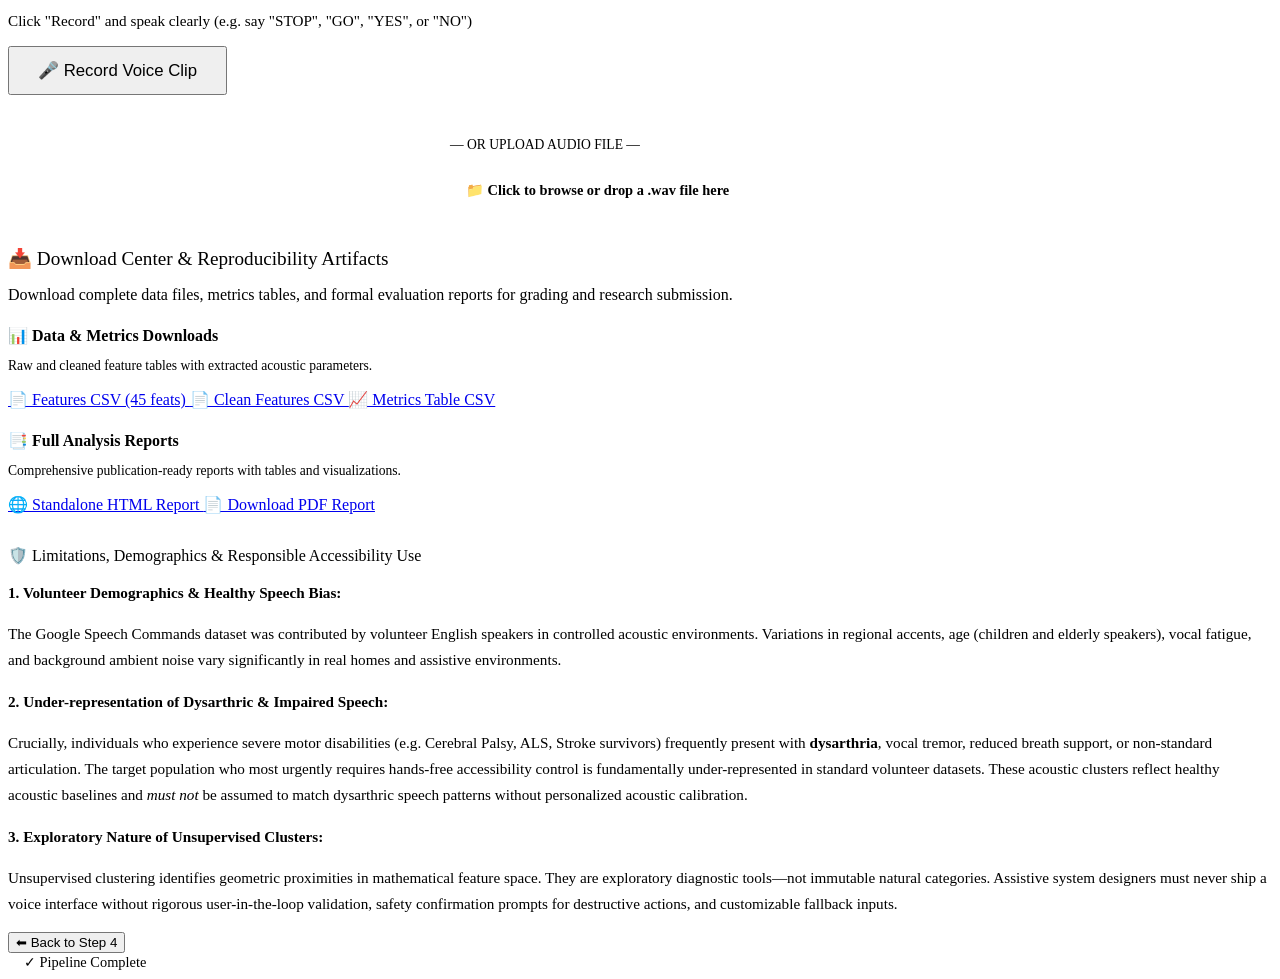
==== commit 8c45f304: "feat: pre-render interactive command cards, add card click ripple, voice tour, and resilient audio f" ====
--- a/frontend/index.html
+++ b/frontend/index.html
@@ -4,7 +4,7 @@
   <meta charset="UTF-8">
   <meta name="viewport" content="width=device-width, initial-scale=1.0">
   <title>Acoustic Feature Clustering for Hands-Free Accessibility Control</title>
-  <link rel="stylesheet" href="/static/css/style.css">
+  <link rel="stylesheet" href="/static/css/style.css?v=2.2">
   <!-- Local Offline Plotly.js -->
   <script src="/static/js/plotly.min.js"></script>
 </head>
@@ -102,8 +102,415 @@
         </div>
 
         <div id="step-1-content">
-          <!-- Populated by JavaScript -->
-          <div style="text-align: center; padding: 2rem;"><span class="spinner"></span> Loading dataset statistics...</div>
+          <div class="grid-4" style="margin-bottom: 1.5rem;">
+            <div class="stat-tile">
+              <div class="stat-label">Core Commands</div>
+              <div class="stat-value" style="color: var(--primary);">10 Words</div>
+              <div class="stat-sub">Balanced vocabulary</div>
+            </div>
+            <div class="stat-tile">
+              <div class="stat-label">Total Audio Clips</div>
+              <div class="stat-value" id="stat-total-clips">2,000</div>
+              <div class="stat-sub">200 clips sampled per command</div>
+            </div>
+            <div class="stat-tile">
+              <div class="stat-label">Sampling Rate</div>
+              <div class="stat-value">16,000 Hz</div>
+              <div class="stat-sub">16-bit Mono PCM WAV</div>
+            </div>
+            <div class="stat-tile">
+              <div class="stat-label">Audio Alignment</div>
+              <div class="stat-value" style="color: var(--success);">Clean 1.00s</div>
+              <div class="stat-sub">Energy-aligned & zero-padded</div>
+            </div>
+          </div>
+
+          <!-- Acoustic Command Studio & Live Oscilloscope Banner -->
+          <div class="card audio-studio-panel" id="audio-studio-banner" style="margin-bottom: 1.75rem; background: var(--bg-card); border: 1px solid var(--border); box-shadow: var(--shadow-lg);">
+            <div style="display: flex; justify-content: space-between; align-items: center; margin-bottom: 0.85rem; flex-wrap: wrap; gap: 0.75rem;">
+              <div>
+                <h4 style="font-size: 1.25rem; font-weight: 700; display: flex; align-items: center; gap: 0.6rem;">
+                  <span class="live-dot" aria-hidden="true"></span>
+                  <span>Acoustic Command Studio & Live Oscilloscope</span>
+                </h4>
+                <p style="font-size: 0.88rem; color: var(--text-muted); margin-top: 0.15rem;">
+                  Click any command word below to hear the audio recording and watch its acoustic frequencies and waveform in real time.
+                </p>
+              </div>
+              <div style="display: flex; align-items: center; gap: 0.5rem; flex-wrap: wrap;">
+                <span style="font-size: 0.82rem; color: var(--text-secondary); font-weight: 600;">Speed:</span>
+                <button class="btn btn-sm btn-secondary speed-btn active" data-speed="1.0" onclick="window.audioStudio.setPlaybackSpeed(1.0)">1.0x</button>
+                <button class="btn btn-sm btn-secondary speed-btn" data-speed="0.75" onclick="window.audioStudio.setPlaybackSpeed(0.75)" title="Listen at 0.75x speed to hear subtle phonetics">0.75x Slow</button>
+                <button class="btn btn-sm btn-secondary speed-btn" data-speed="0.5" onclick="window.audioStudio.setPlaybackSpeed(0.5)" title="Listen at 0.5x half speed">0.5x</button>
+              </div>
+            </div>
+
+            <!-- Real-time Oscilloscope & Frequency Spectrum Canvas -->
+            <div style="position: relative; width: 100%; height: 120px; border-radius: var(--radius); overflow: hidden; background: var(--bg-secondary); border: 1px solid var(--border-subtle); margin-bottom: 0.75rem;">
+              <canvas id="studio-audio-canvas" style="width: 100%; height: 100%; display: block;"></canvas>
+              <div id="studio-canvas-overlay" style="position: absolute; top: 10px; left: 16px; pointer-events: none; display: flex; gap: 0.6rem; align-items: center; flex-wrap: wrap;">
+                <span id="studio-banner-word" style="font-size: 1.35rem; font-weight: 800; color: var(--text-primary); letter-spacing: 0.05em;">STOP</span>
+                <span id="studio-banner-ipa" class="badge badge-primary" style="font-family: monospace; font-size: 0.9rem;">/stɒp/</span>
+                <span id="studio-banner-speaker" class="badge badge-secondary" style="font-size: 0.8rem;">Speaker #1</span>
+                <span id="studio-banner-category" class="badge badge-warning" style="font-size: 0.8rem;">Sibilant + Plosive</span>
+              </div>
+              <div id="studio-banner-traits" style="position: absolute; bottom: 8px; left: 16px; right: 16px; pointer-events: none; font-size: 0.84rem; color: var(--text-muted); white-space: nowrap; overflow: hidden; text-overflow: ellipsis;">
+                High-frequency hiss /s/ (>3500 Hz), silent stop gap, sharp plosive release burst.
+              </div>
+            </div>
+
+            <!-- Quick Action Interactive Buttons -->
+            <div style="display: flex; gap: 0.6rem; flex-wrap: wrap; align-items: center; justify-content: flex-start; margin-top: 0.25rem;">
+              <button class="btn btn-sm btn-primary" onclick="window.audioStudio.playTour()" title="Play all 10 words one after another in a guided tour">
+                ▶ Tour All 10 Words
+              </button>
+              <button class="btn btn-sm btn-outline" onclick="window.audioStudio.playPairBackToBack('go', 'no')" title="Listen to GO then NO to hear rhyme confusion">
+                ⚠️ Compare GO vs NO (Rhyme Hazard)
+              </button>
+              <button class="btn btn-sm btn-outline" onclick="window.audioStudio.playPairBackToBack('stop', 'go')" title="Compare opposite control commands STOP vs GO">
+                ⚡ Compare STOP vs GO
+              </button>
+              <button class="btn btn-sm btn-secondary" onclick="window.audioStudio.playRandom()" title="Pick a random word and speaker">
+                🎲 Random Voice
+              </button>
+            </div>
+          </div>
+
+          <!-- 10 Interactive Command Cards Soundboard -->
+          <div style="display: flex; justify-content: space-between; align-items: center; margin-bottom: 0.75rem; flex-wrap: wrap; gap: 0.5rem;">
+            <div>
+              <h4 style="font-size: 1.2rem; font-weight: 700;">🔊 Interactive Command Soundboard (Click Any Card to Hear Sound)</h4>
+              <p style="font-size: 0.85rem; color: var(--text-muted);">
+                Click anywhere on a card to hear its sound. Use <strong>"Next Voice"</strong> to sample different volunteer speakers.
+              </p>
+            </div>
+          </div>
+
+          <div class="audio-cards-grid" id="audio-cards-container">
+            <!-- 1. YES -->
+            <div class="audio-command-card" data-word="yes" id="card-yes" onclick="window.audioStudio.handleCardClick(event, 'yes')">
+              <div>
+                <div class="card-top-row">
+                  <div class="card-word-title">
+                    <span>YES</span>
+                    <span class="card-ipa-tag">/jɛs/</span>
+                  </div>
+                  <div class="mini-equalizer" title="Equalizer activity"><span class="bar"></span><span class="bar"></span><span class="bar"></span><span class="bar"></span></div>
+                </div>
+                <div style="margin-bottom: 0.6rem;"><span class="badge badge-secondary" style="font-size: 0.78rem;">Palatal Glide + Fricative /s/</span></div>
+                <p style="font-size: 0.82rem; color: var(--text-secondary); line-height: 1.45; margin-bottom: 0.85rem; min-height: 2.6rem;">
+                  High-frequency sibilant hiss (>3500 Hz), elevated zero-crossing rate, bright spectral centroid.
+                </p>
+              </div>
+              <div>
+                <div style="display: flex; justify-content: space-between; align-items: center; margin-bottom: 0.65rem; font-size: 0.8rem; color: var(--text-muted);">
+                  <span id="speaker-badge-yes">Speaker #1 of 4044</span>
+                  <span style="font-weight: 600; color: var(--primary);">16kHz WAV</span>
+                </div>
+                <div style="display: flex; gap: 0.5rem;">
+                  <button class="btn-card-play" onclick="event.stopPropagation(); window.audioStudio.playWord('yes')" aria-label="Play sound for YES">
+                    <span class="play-icon" aria-hidden="true">▶</span>
+                    <span>Hear Sound</span>
+                  </button>
+                  <button class="btn-card-cycle" onclick="event.stopPropagation(); window.audioStudio.cycleSpeaker('yes')" title="Hear a different volunteer voice for YES">
+                    <span>🎲 Next Voice</span>
+                  </button>
+                </div>
+              </div>
+            </div>
+
+            <!-- 2. NO -->
+            <div class="audio-command-card" data-word="no" id="card-no" onclick="window.audioStudio.handleCardClick(event, 'no')">
+              <div>
+                <div class="card-top-row">
+                  <div class="card-word-title">
+                    <span>NO</span>
+                    <span class="card-ipa-tag">/noʊ/</span>
+                  </div>
+                  <div class="mini-equalizer" title="Equalizer activity"><span class="bar"></span><span class="bar"></span><span class="bar"></span><span class="bar"></span></div>
+                </div>
+                <div style="margin-bottom: 0.6rem;"><span class="badge badge-secondary" style="font-size: 0.78rem;">Nasal Consonant + Back Diphthong</span></div>
+                <p style="font-size: 0.82rem; color: var(--text-secondary); line-height: 1.45; margin-bottom: 0.85rem; min-height: 2.6rem;">
+                  Low spectral centroid (~1150 Hz), rich low-frequency formant resonance, low zero-crossing rate.
+                </p>
+              </div>
+              <div>
+                <div style="display: flex; justify-content: space-between; align-items: center; margin-bottom: 0.65rem; font-size: 0.8rem; color: var(--text-muted);">
+                  <span id="speaker-badge-no">Speaker #1 of 3941</span>
+                  <span style="font-weight: 600; color: var(--primary);">16kHz WAV</span>
+                </div>
+                <div style="display: flex; gap: 0.5rem;">
+                  <button class="btn-card-play" onclick="event.stopPropagation(); window.audioStudio.playWord('no')" aria-label="Play sound for NO">
+                    <span class="play-icon" aria-hidden="true">▶</span>
+                    <span>Hear Sound</span>
+                  </button>
+                  <button class="btn-card-cycle" onclick="event.stopPropagation(); window.audioStudio.cycleSpeaker('no')" title="Hear a different volunteer voice for NO">
+                    <span>🎲 Next Voice</span>
+                  </button>
+                </div>
+              </div>
+            </div>
+
+            <!-- 3. UP -->
+            <div class="audio-command-card" data-word="up" id="card-up" onclick="window.audioStudio.handleCardClick(event, 'up')">
+              <div>
+                <div class="card-top-row">
+                  <div class="card-word-title">
+                    <span>UP</span>
+                    <span class="card-ipa-tag">/ʌp/</span>
+                  </div>
+                  <div class="mini-equalizer" title="Equalizer activity"><span class="bar"></span><span class="bar"></span><span class="bar"></span><span class="bar"></span></div>
+                </div>
+                <div style="margin-bottom: 0.6rem;"><span class="badge badge-secondary" style="font-size: 0.78rem;">Central Vowel + Bilabial Plosive</span></div>
+                <p style="font-size: 0.82rem; color: var(--text-secondary); line-height: 1.45; margin-bottom: 0.85rem; min-height: 2.6rem;">
+                  Transient unvoiced lip-closure release, mid-range spectral energy concentration.
+                </p>
+              </div>
+              <div>
+                <div style="display: flex; justify-content: space-between; align-items: center; margin-bottom: 0.65rem; font-size: 0.8rem; color: var(--text-muted);">
+                  <span id="speaker-badge-up">Speaker #1 of 3723</span>
+                  <span style="font-weight: 600; color: var(--primary);">16kHz WAV</span>
+                </div>
+                <div style="display: flex; gap: 0.5rem;">
+                  <button class="btn-card-play" onclick="event.stopPropagation(); window.audioStudio.playWord('up')" aria-label="Play sound for UP">
+                    <span class="play-icon" aria-hidden="true">▶</span>
+                    <span>Hear Sound</span>
+                  </button>
+                  <button class="btn-card-cycle" onclick="event.stopPropagation(); window.audioStudio.cycleSpeaker('up')" title="Hear a different volunteer voice for UP">
+                    <span>🎲 Next Voice</span>
+                  </button>
+                </div>
+              </div>
+            </div>
+
+            <!-- 4. DOWN -->
+            <div class="audio-command-card" data-word="down" id="card-down" onclick="window.audioStudio.handleCardClick(event, 'down')">
+              <div>
+                <div class="card-top-row">
+                  <div class="card-word-title">
+                    <span>DOWN</span>
+                    <span class="card-ipa-tag">/daʊn/</span>
+                  </div>
+                  <div class="mini-equalizer" title="Equalizer activity"><span class="bar"></span><span class="bar"></span><span class="bar"></span><span class="bar"></span></div>
+                </div>
+                <div style="margin-bottom: 0.6rem;"><span class="badge badge-secondary" style="font-size: 0.78rem;">Stop /d/ + Diphthong + Nasal</span></div>
+                <p style="font-size: 0.82rem; color: var(--text-secondary); line-height: 1.45; margin-bottom: 0.85rem; min-height: 2.6rem;">
+                  Pronounced low-frequency diphthong glide ending in nasal resonance, broad spectral bandwidth.
+                </p>
+              </div>
+              <div>
+                <div style="display: flex; justify-content: space-between; align-items: center; margin-bottom: 0.65rem; font-size: 0.8rem; color: var(--text-muted);">
+                  <span id="speaker-badge-down">Speaker #1 of 3917</span>
+                  <span style="font-weight: 600; color: var(--primary);">16kHz WAV</span>
+                </div>
+                <div style="display: flex; gap: 0.5rem;">
+                  <button class="btn-card-play" onclick="event.stopPropagation(); window.audioStudio.playWord('down')" aria-label="Play sound for DOWN">
+                    <span class="play-icon" aria-hidden="true">▶</span>
+                    <span>Hear Sound</span>
+                  </button>
+                  <button class="btn-card-cycle" onclick="event.stopPropagation(); window.audioStudio.cycleSpeaker('down')" title="Hear a different volunteer voice for DOWN">
+                    <span>🎲 Next Voice</span>
+                  </button>
+                </div>
+              </div>
+            </div>
+
+            <!-- 5. LEFT -->
+            <div class="audio-command-card" data-word="left" id="card-left" onclick="window.audioStudio.handleCardClick(event, 'left')">
+              <div>
+                <div class="card-top-row">
+                  <div class="card-word-title">
+                    <span>LEFT</span>
+                    <span class="card-ipa-tag">/lɛft/</span>
+                  </div>
+                  <div class="mini-equalizer" title="Equalizer activity"><span class="bar"></span><span class="bar"></span><span class="bar"></span><span class="bar"></span></div>
+                </div>
+                <div style="margin-bottom: 0.6rem;"><span class="badge badge-secondary" style="font-size: 0.78rem;">Liquid /l/ + Front Vowel + Cluster</span></div>
+                <p style="font-size: 0.82rem; color: var(--text-secondary); line-height: 1.45; margin-bottom: 0.85rem; min-height: 2.6rem;">
+                  Rapid transition into high-frequency unvoiced /f/ noise followed by /t/ plosive burst.
+                </p>
+              </div>
+              <div>
+                <div style="display: flex; justify-content: space-between; align-items: center; margin-bottom: 0.65rem; font-size: 0.8rem; color: var(--text-muted);">
+                  <span id="speaker-badge-left">Speaker #1 of 3801</span>
+                  <span style="font-weight: 600; color: var(--primary);">16kHz WAV</span>
+                </div>
+                <div style="display: flex; gap: 0.5rem;">
+                  <button class="btn-card-play" onclick="event.stopPropagation(); window.audioStudio.playWord('left')" aria-label="Play sound for LEFT">
+                    <span class="play-icon" aria-hidden="true">▶</span>
+                    <span>Hear Sound</span>
+                  </button>
+                  <button class="btn-card-cycle" onclick="event.stopPropagation(); window.audioStudio.cycleSpeaker('left')" title="Hear a different volunteer voice for LEFT">
+                    <span>🎲 Next Voice</span>
+                  </button>
+                </div>
+              </div>
+            </div>
+
+            <!-- 6. RIGHT -->
+            <div class="audio-command-card" data-word="right" id="card-right" onclick="window.audioStudio.handleCardClick(event, 'right')">
+              <div>
+                <div class="card-top-row">
+                  <div class="card-word-title">
+                    <span>RIGHT</span>
+                    <span class="card-ipa-tag">/raɪt/</span>
+                  </div>
+                  <div class="mini-equalizer" title="Equalizer activity"><span class="bar"></span><span class="bar"></span><span class="bar"></span><span class="bar"></span></div>
+                </div>
+                <div style="margin-bottom: 0.6rem;"><span class="badge badge-secondary" style="font-size: 0.78rem;">Approximant /r/ + Diphthong + Stop</span></div>
+                <p style="font-size: 0.82rem; color: var(--text-secondary); line-height: 1.45; margin-bottom: 0.85rem; min-height: 2.6rem;">
+                  Characteristic dipped third formant (F3) rising into sharp unvoiced /t/ burst.
+                </p>
+              </div>
+              <div>
+                <div style="display: flex; justify-content: space-between; align-items: center; margin-bottom: 0.65rem; font-size: 0.8rem; color: var(--text-muted);">
+                  <span id="speaker-badge-right">Speaker #1 of 3778</span>
+                  <span style="font-weight: 600; color: var(--primary);">16kHz WAV</span>
+                </div>
+                <div style="display: flex; gap: 0.5rem;">
+                  <button class="btn-card-play" onclick="event.stopPropagation(); window.audioStudio.playWord('right')" aria-label="Play sound for RIGHT">
+                    <span class="play-icon" aria-hidden="true">▶</span>
+                    <span>Hear Sound</span>
+                  </button>
+                  <button class="btn-card-cycle" onclick="event.stopPropagation(); window.audioStudio.cycleSpeaker('right')" title="Hear a different volunteer voice for RIGHT">
+                    <span>🎲 Next Voice</span>
+                  </button>
+                </div>
+              </div>
+            </div>
+
+            <!-- 7. ON -->
+            <div class="audio-command-card" data-word="on" id="card-on" onclick="window.audioStudio.handleCardClick(event, 'on')">
+              <div>
+                <div class="card-top-row">
+                  <div class="card-word-title">
+                    <span>ON</span>
+                    <span class="card-ipa-tag">/ɒn/</span>
+                  </div>
+                  <div class="mini-equalizer" title="Equalizer activity"><span class="bar"></span><span class="bar"></span><span class="bar"></span><span class="bar"></span></div>
+                </div>
+                <div style="margin-bottom: 0.6rem;"><span class="badge badge-secondary" style="font-size: 0.78rem;">Open Back Vowel + Alveolar Nasal</span></div>
+                <p style="font-size: 0.82rem; color: var(--text-secondary); line-height: 1.45; margin-bottom: 0.85rem; min-height: 2.6rem;">
+                  Warm, resonant nasal murmur, low spectral centroid, sustained formant bandwidth.
+                </p>
+              </div>
+              <div>
+                <div style="display: flex; justify-content: space-between; align-items: center; margin-bottom: 0.65rem; font-size: 0.8rem; color: var(--text-muted);">
+                  <span id="speaker-badge-on">Speaker #1 of 3845</span>
+                  <span style="font-weight: 600; color: var(--primary);">16kHz WAV</span>
+                </div>
+                <div style="display: flex; gap: 0.5rem;">
+                  <button class="btn-card-play" onclick="event.stopPropagation(); window.audioStudio.playWord('on')" aria-label="Play sound for ON">
+                    <span class="play-icon" aria-hidden="true">▶</span>
+                    <span>Hear Sound</span>
+                  </button>
+                  <button class="btn-card-cycle" onclick="event.stopPropagation(); window.audioStudio.cycleSpeaker('on')" title="Hear a different volunteer voice for ON">
+                    <span>🎲 Next Voice</span>
+                  </button>
+                </div>
+              </div>
+            </div>
+
+            <!-- 8. OFF -->
+            <div class="audio-command-card" data-word="off" id="card-off" onclick="window.audioStudio.handleCardClick(event, 'off')">
+              <div>
+                <div class="card-top-row">
+                  <div class="card-word-title">
+                    <span>OFF</span>
+                    <span class="card-ipa-tag">/ɒf/</span>
+                  </div>
+                  <div class="mini-equalizer" title="Equalizer activity"><span class="bar"></span><span class="bar"></span><span class="bar"></span><span class="bar"></span></div>
+                </div>
+                <div style="margin-bottom: 0.6rem;"><span class="badge badge-secondary" style="font-size: 0.78rem;">Open Back Vowel + Labiodental Fricative</span></div>
+                <p style="font-size: 0.82rem; color: var(--text-secondary); line-height: 1.45; margin-bottom: 0.85rem; min-height: 2.6rem;">
+                  Vowel resonance immediately diffusing into broadband turbulent unvoiced hiss.
+                </p>
+              </div>
+              <div>
+                <div style="display: flex; justify-content: space-between; align-items: center; margin-bottom: 0.65rem; font-size: 0.8rem; color: var(--text-muted);">
+                  <span id="speaker-badge-off">Speaker #1 of 3745</span>
+                  <span style="font-weight: 600; color: var(--primary);">16kHz WAV</span>
+                </div>
+                <div style="display: flex; gap: 0.5rem;">
+                  <button class="btn-card-play" onclick="event.stopPropagation(); window.audioStudio.playWord('off')" aria-label="Play sound for OFF">
+                    <span class="play-icon" aria-hidden="true">▶</span>
+                    <span>Hear Sound</span>
+                  </button>
+                  <button class="btn-card-cycle" onclick="event.stopPropagation(); window.audioStudio.cycleSpeaker('off')" title="Hear a different volunteer voice for OFF">
+                    <span>🎲 Next Voice</span>
+                  </button>
+                </div>
+              </div>
+            </div>
+
+            <!-- 9. STOP -->
+            <div class="audio-command-card" data-word="stop" id="card-stop" onclick="window.audioStudio.handleCardClick(event, 'stop')">
+              <div>
+                <div class="card-top-row">
+                  <div class="card-word-title">
+                    <span>STOP</span>
+                    <span class="card-ipa-tag">/stɒp/</span>
+                  </div>
+                  <div class="mini-equalizer" title="Equalizer activity"><span class="bar"></span><span class="bar"></span><span class="bar"></span><span class="bar"></span></div>
+                </div>
+                <div style="margin-bottom: 0.6rem;"><span class="badge badge-danger" style="font-size: 0.78rem;">Sibilant + Unvoiced Stop + Bilabial</span></div>
+                <p style="font-size: 0.82rem; color: var(--text-secondary); line-height: 1.45; margin-bottom: 0.85rem; min-height: 2.6rem;">
+                  Sharp initial high-frequency /s/ hiss (high ZCR >0.18), silent stop gap, followed by plosive burst.
+                </p>
+              </div>
+              <div>
+                <div style="display: flex; justify-content: space-between; align-items: center; margin-bottom: 0.65rem; font-size: 0.8rem; color: var(--text-muted);">
+                  <span id="speaker-badge-stop">Speaker #1 of 3872</span>
+                  <span style="font-weight: 600; color: var(--primary);">16kHz WAV</span>
+                </div>
+                <div style="display: flex; gap: 0.5rem;">
+                  <button class="btn-card-play" onclick="event.stopPropagation(); window.audioStudio.playWord('stop')" aria-label="Play sound for STOP">
+                    <span class="play-icon" aria-hidden="true">▶</span>
+                    <span>Hear Sound</span>
+                  </button>
+                  <button class="btn-card-cycle" onclick="event.stopPropagation(); window.audioStudio.cycleSpeaker('stop')" title="Hear a different volunteer voice for STOP">
+                    <span>🎲 Next Voice</span>
+                  </button>
+                </div>
+              </div>
+            </div>
+
+            <!-- 10. GO -->
+            <div class="audio-command-card" data-word="go" id="card-go" onclick="window.audioStudio.handleCardClick(event, 'go')">
+              <div>
+                <div class="card-top-row">
+                  <div class="card-word-title">
+                    <span>GO</span>
+                    <span class="card-ipa-tag">/ɡoʊ/</span>
+                  </div>
+                  <div class="mini-equalizer" title="Equalizer activity"><span class="bar"></span><span class="bar"></span><span class="bar"></span><span class="bar"></span></div>
+                </div>
+                <div style="margin-bottom: 0.6rem;"><span class="badge badge-success" style="font-size: 0.78rem;">Velar Plosive + Back Diphthong</span></div>
+                <p style="font-size: 0.82rem; color: var(--text-secondary); line-height: 1.45; margin-bottom: 0.85rem; min-height: 2.6rem;">
+                  Low-frequency voiced onset, resonant vocal tract harmonics, low spectral centroid (<1300 Hz).
+                </p>
+              </div>
+              <div>
+                <div style="display: flex; justify-content: space-between; align-items: center; margin-bottom: 0.65rem; font-size: 0.8rem; color: var(--text-muted);">
+                  <span id="speaker-badge-go">Speaker #1 of 3880</span>
+                  <span style="font-weight: 600; color: var(--primary);">16kHz WAV</span>
+                </div>
+                <div style="display: flex; gap: 0.5rem;">
+                  <button class="btn-card-play" onclick="event.stopPropagation(); window.audioStudio.playWord('go')" aria-label="Play sound for GO">
+                    <span class="play-icon" aria-hidden="true">▶</span>
+                    <span>Hear Sound</span>
+                  </button>
+                  <button class="btn-card-cycle" onclick="event.stopPropagation(); window.audioStudio.cycleSpeaker('go')" title="Hear a different volunteer voice for GO">
+                    <span>🎲 Next Voice</span>
+                  </button>
+                </div>
+              </div>
+            </div>
+          </div>
+
+          <div style="font-size: 0.85rem; color: var(--text-muted); margin-top: 0.75rem; text-align: center;">
+            Google Speech Commands Dataset: 10 core command categories loaded from local disk.
+          </div>
         </div>
 
         <div class="explainer-box">
@@ -613,10 +1020,10 @@
   </script>
 
   <!-- Application Scripts -->
-  <script src="/static/js/charts.js"></script>
-  <script src="/static/js/audio_visualizer.js"></script>
-  <script src="/static/js/audio_recorder.js"></script>
-  <script src="/static/js/app.js"></script>
+  <script src="/static/js/charts.js?v=2.2"></script>
+  <script src="/static/js/audio_visualizer.js?v=2.2"></script>
+  <script src="/static/js/audio_recorder.js?v=2.2"></script>
+  <script src="/static/js/app.js?v=2.2"></script>
 </body>
 </html>
 
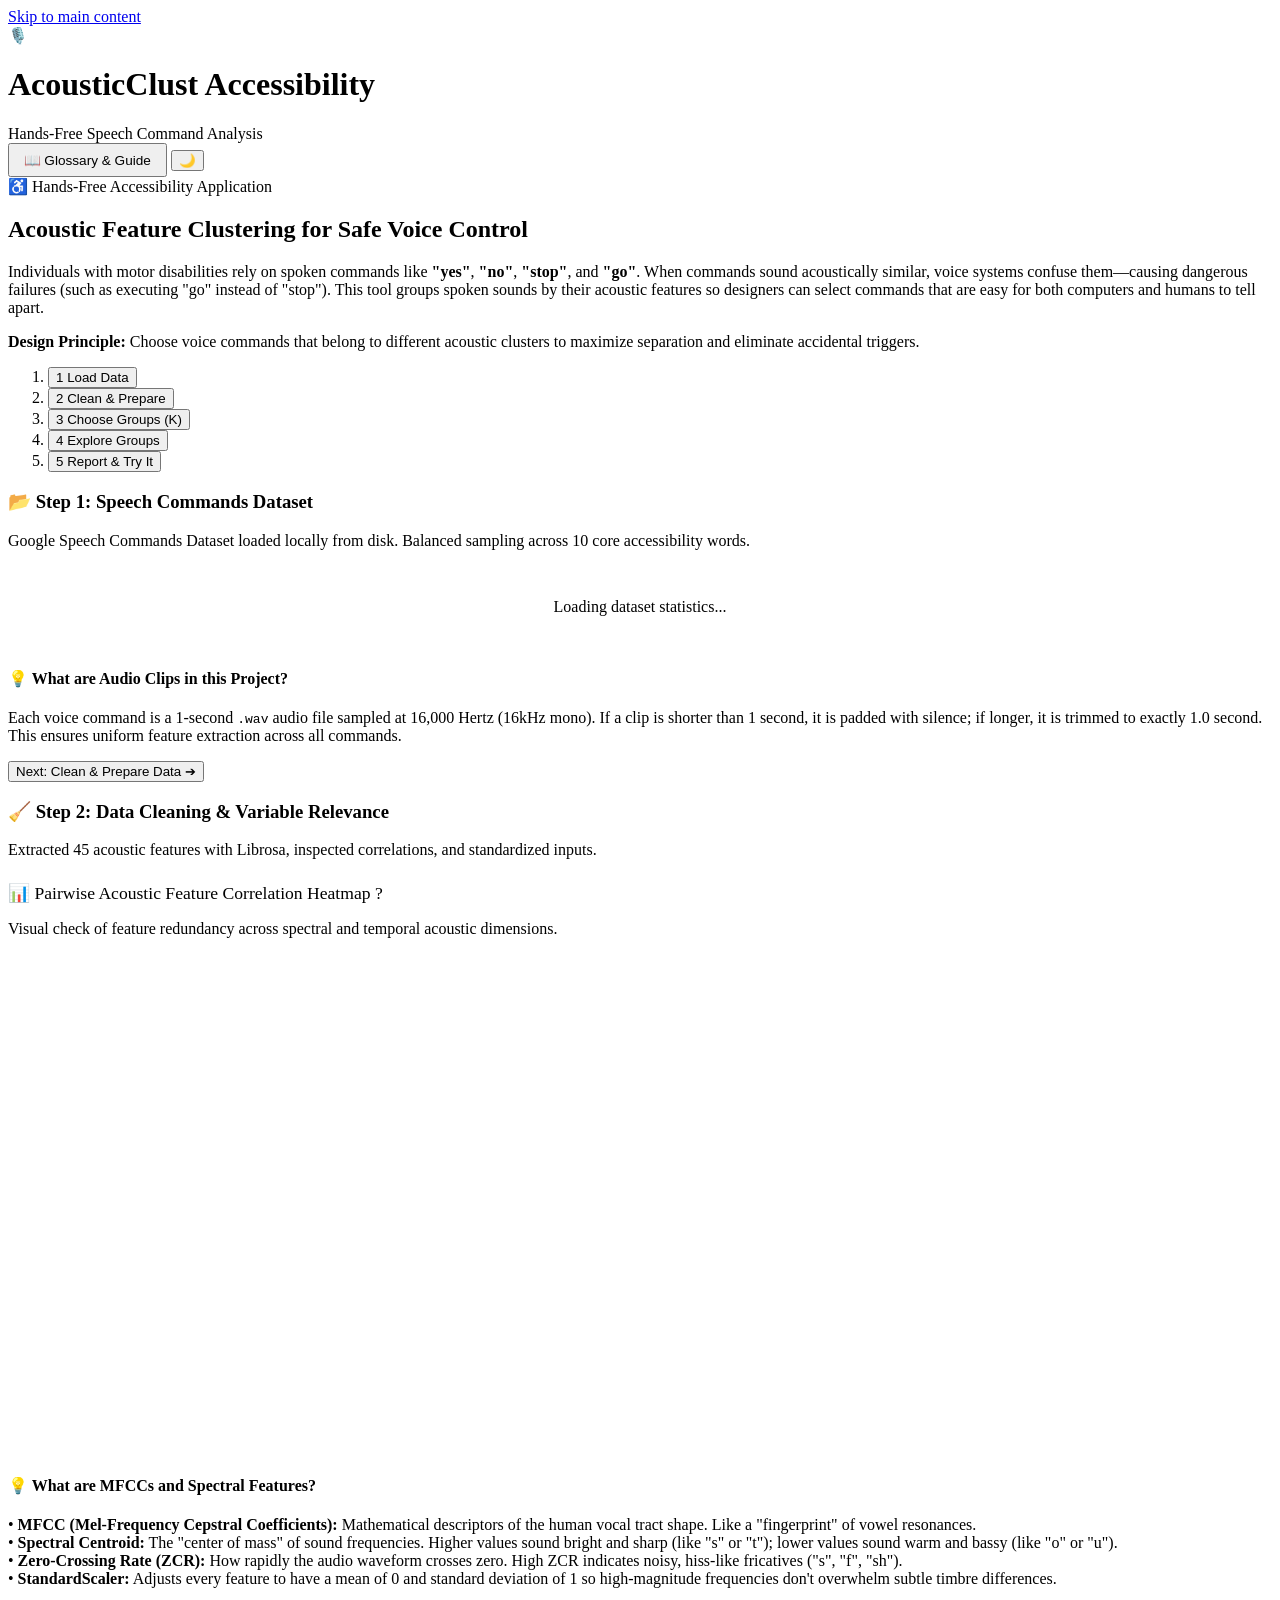
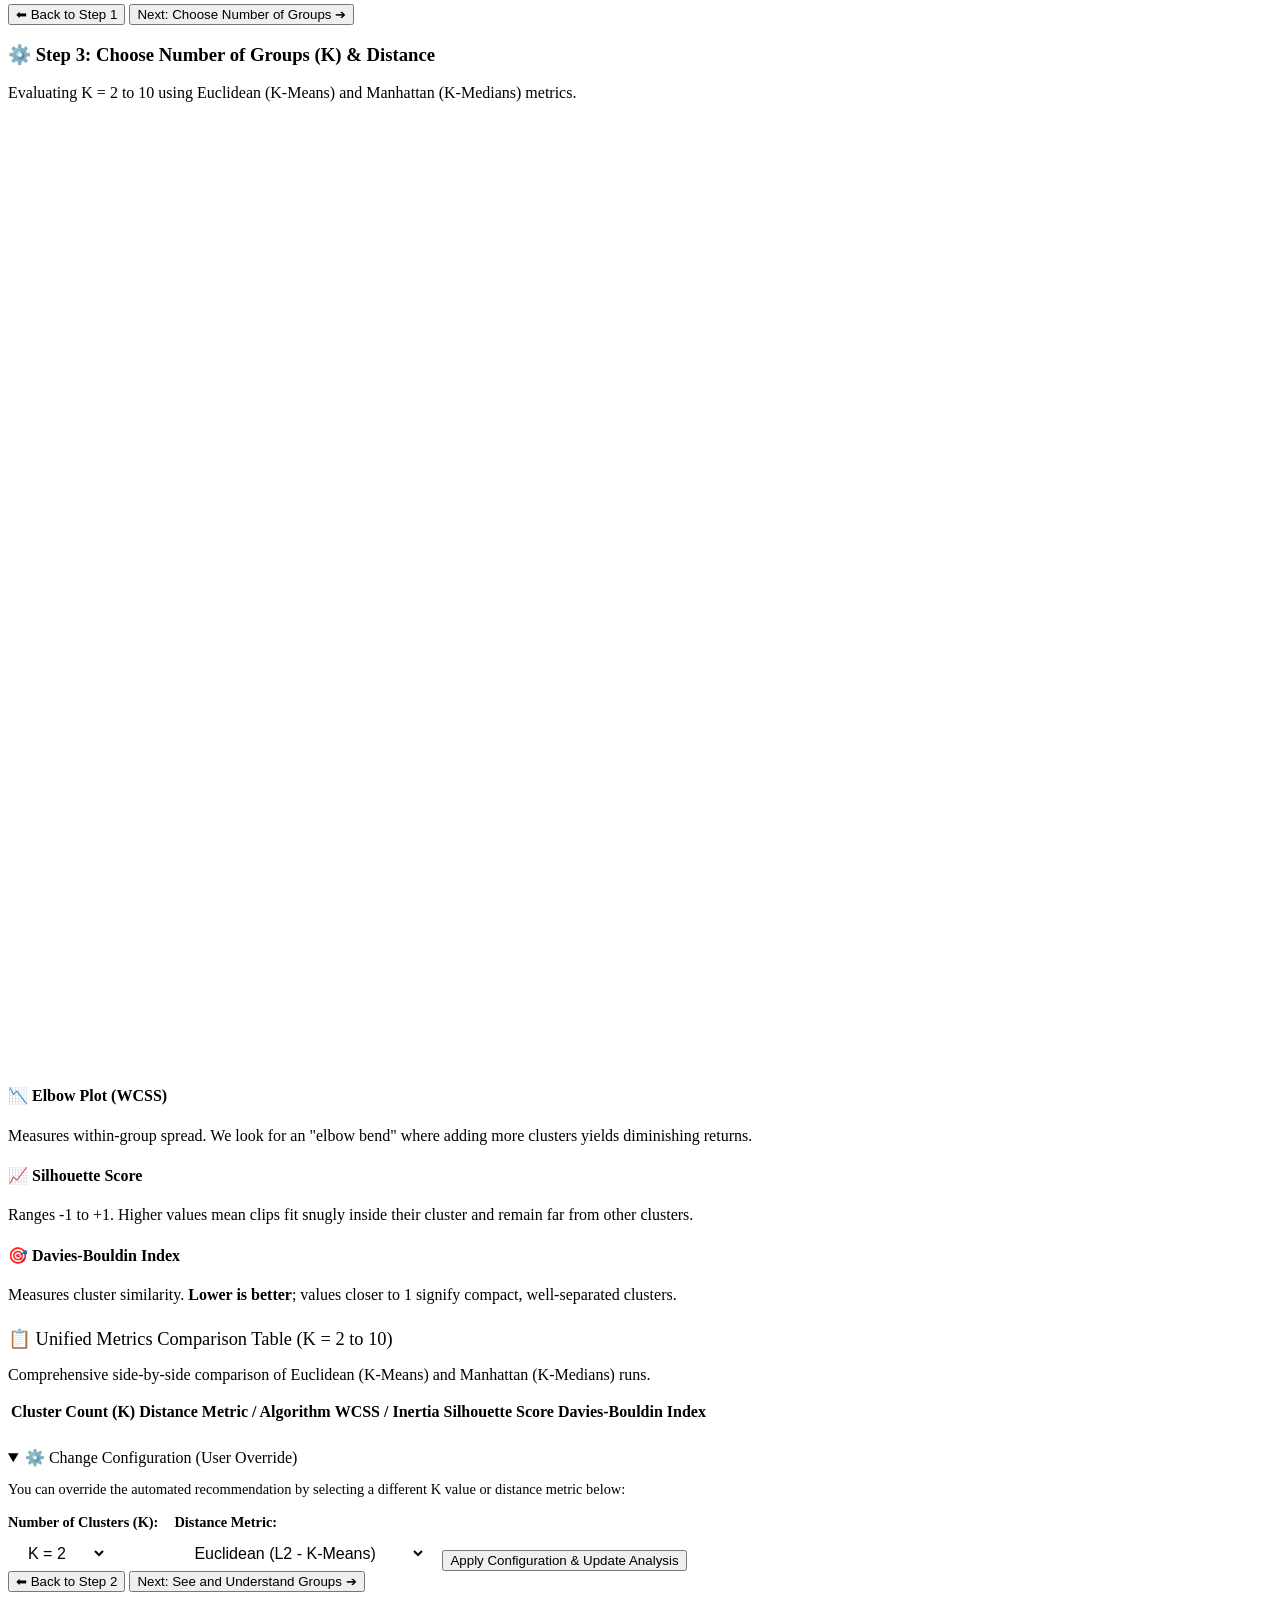
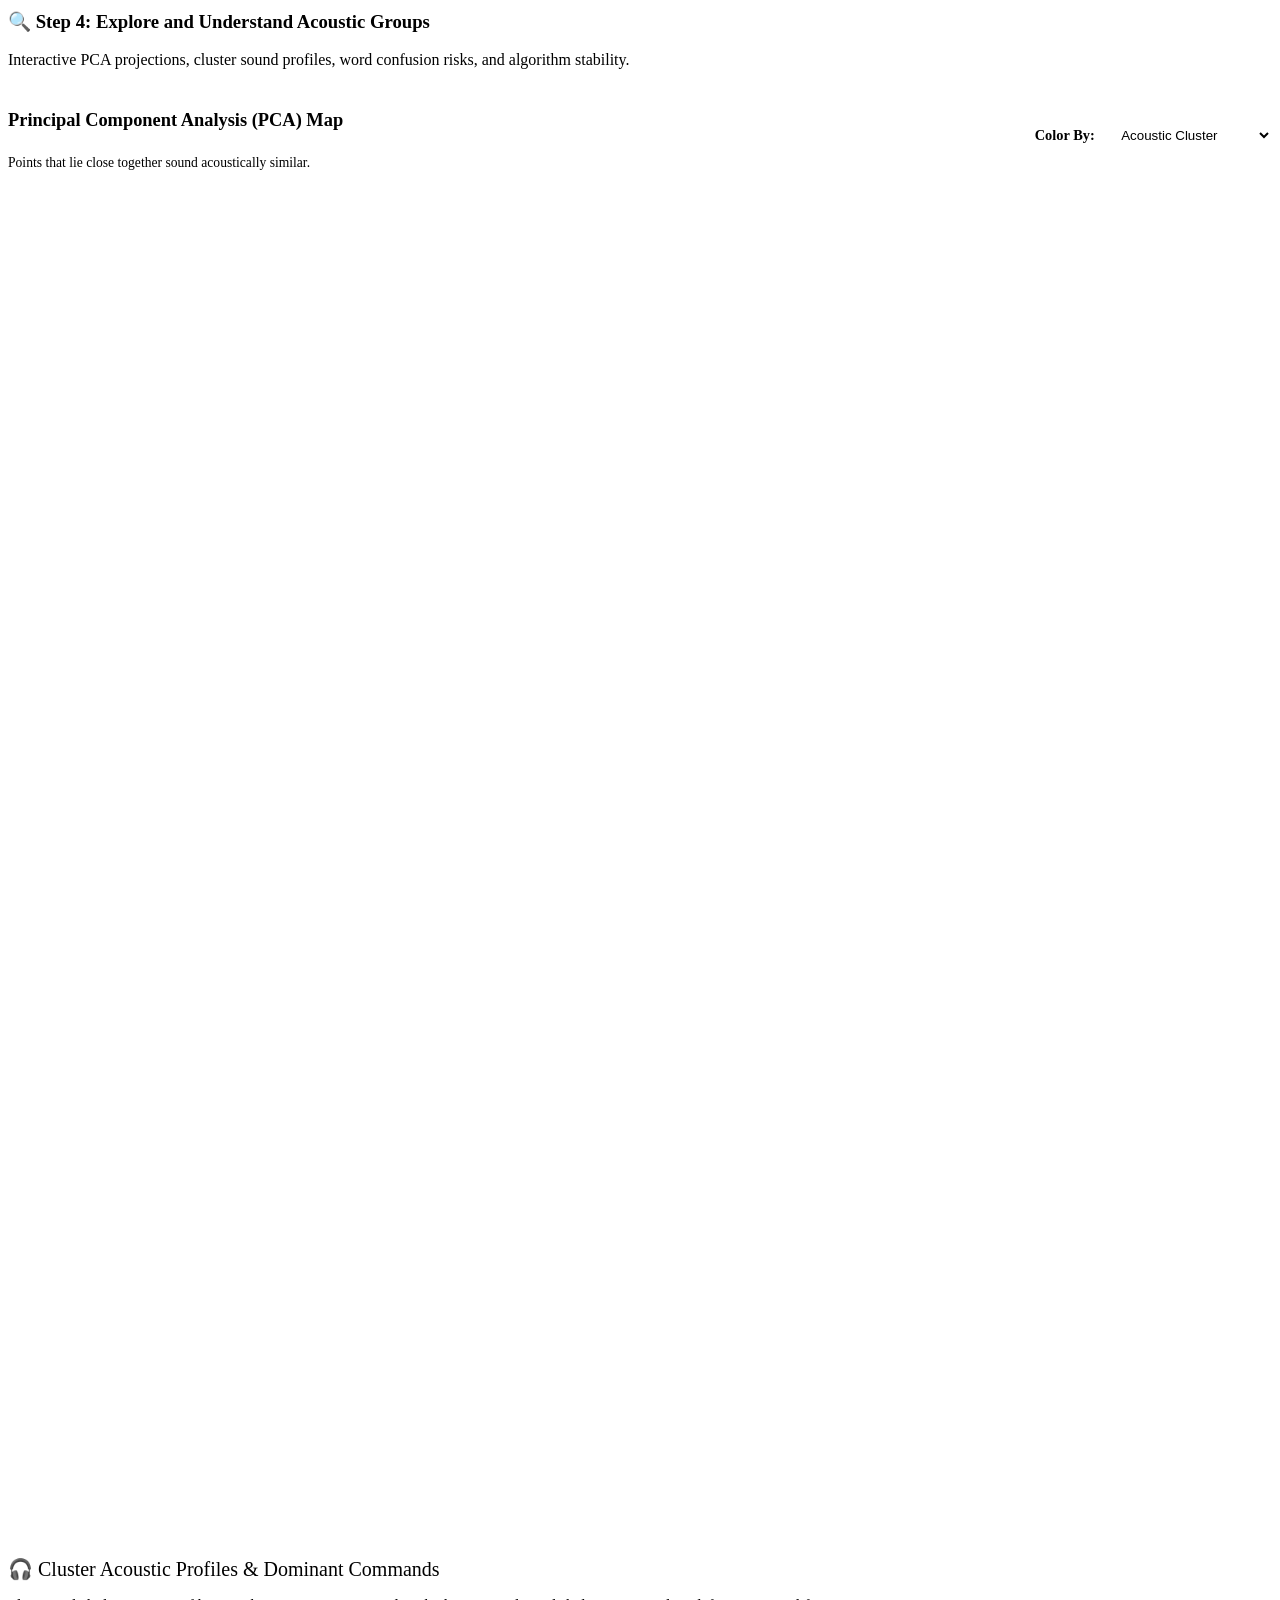
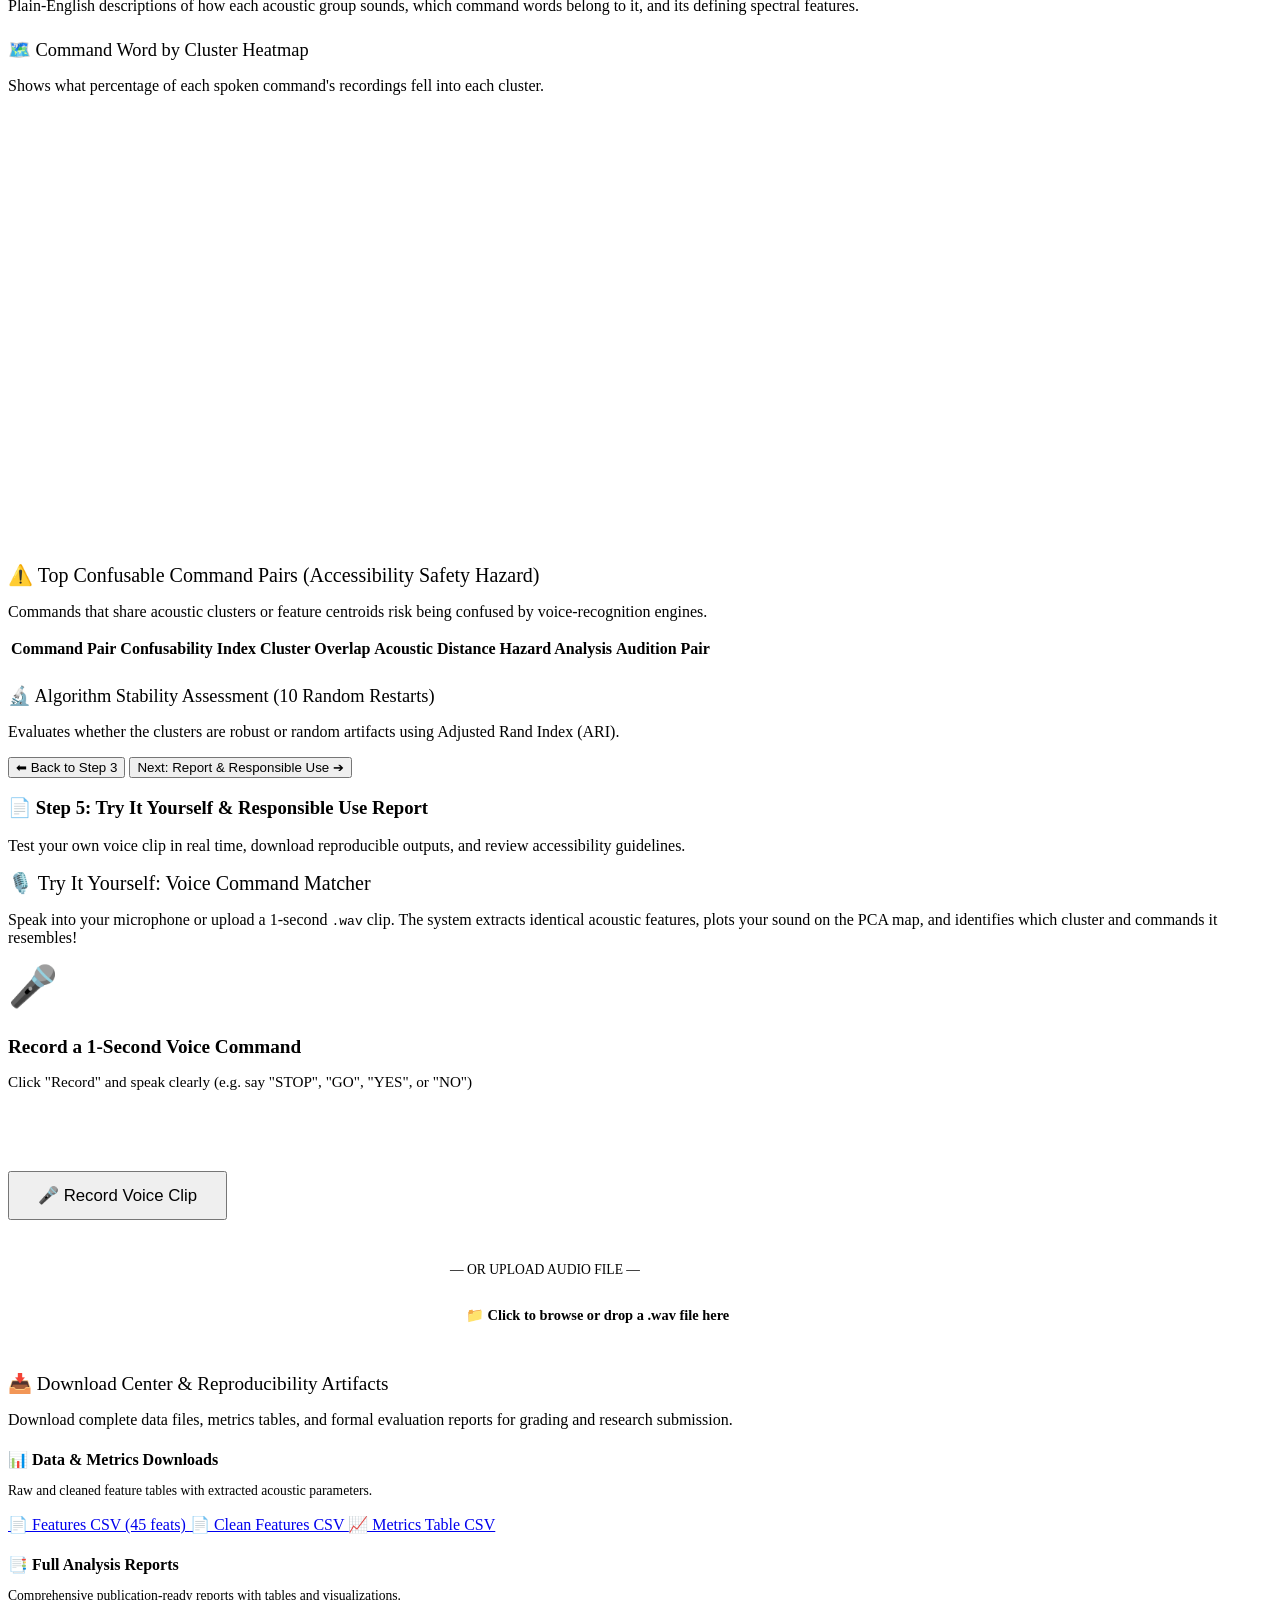
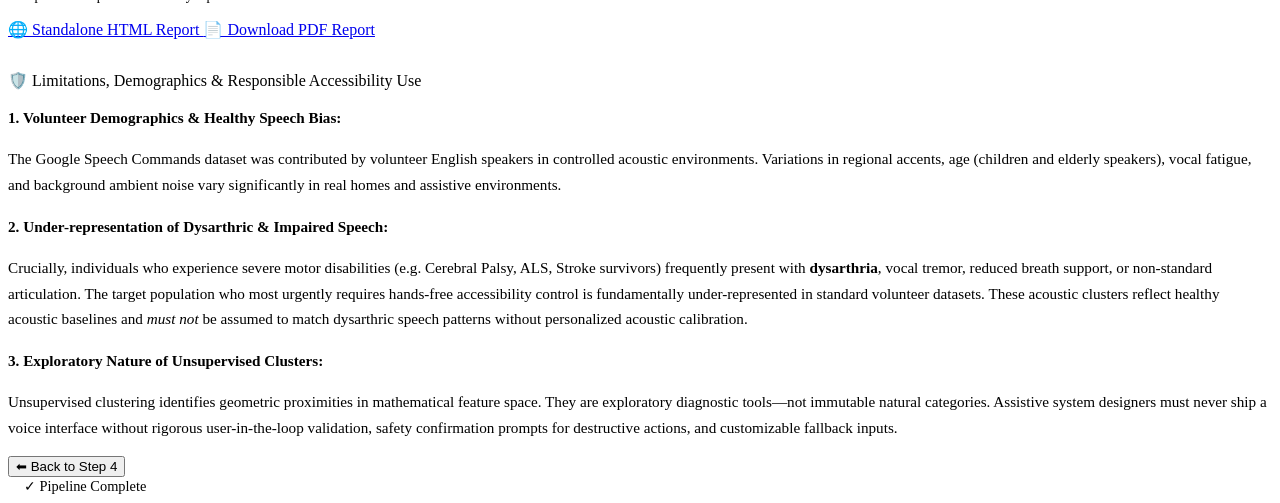
==== commit 7d771e8d: "feat: add interactive audio deck, speaker shuffling, live oscilloscope, and PCA point click-to-play" ====
--- a/frontend/index.html
+++ b/frontend/index.html
@@ -4,7 +4,7 @@
   <meta charset="UTF-8">
   <meta name="viewport" content="width=device-width, initial-scale=1.0">
   <title>Acoustic Feature Clustering for Hands-Free Accessibility Control</title>
-  <link rel="stylesheet" href="/static/css/style.css?v=2.2">
+  <link rel="stylesheet" href="/static/css/style.css">
   <!-- Local Offline Plotly.js -->
   <script src="/static/js/plotly.min.js"></script>
 </head>
@@ -102,415 +102,8 @@
         </div>
 
         <div id="step-1-content">
-          <div class="grid-4" style="margin-bottom: 1.5rem;">
-            <div class="stat-tile">
-              <div class="stat-label">Core Commands</div>
-              <div class="stat-value" style="color: var(--primary);">10 Words</div>
-              <div class="stat-sub">Balanced vocabulary</div>
-            </div>
-            <div class="stat-tile">
-              <div class="stat-label">Total Audio Clips</div>
-              <div class="stat-value" id="stat-total-clips">2,000</div>
-              <div class="stat-sub">200 clips sampled per command</div>
-            </div>
-            <div class="stat-tile">
-              <div class="stat-label">Sampling Rate</div>
-              <div class="stat-value">16,000 Hz</div>
-              <div class="stat-sub">16-bit Mono PCM WAV</div>
-            </div>
-            <div class="stat-tile">
-              <div class="stat-label">Audio Alignment</div>
-              <div class="stat-value" style="color: var(--success);">Clean 1.00s</div>
-              <div class="stat-sub">Energy-aligned & zero-padded</div>
-            </div>
-          </div>
-
-          <!-- Acoustic Command Studio & Live Oscilloscope Banner -->
-          <div class="card audio-studio-panel" id="audio-studio-banner" style="margin-bottom: 1.75rem; background: var(--bg-card); border: 1px solid var(--border); box-shadow: var(--shadow-lg);">
-            <div style="display: flex; justify-content: space-between; align-items: center; margin-bottom: 0.85rem; flex-wrap: wrap; gap: 0.75rem;">
-              <div>
-                <h4 style="font-size: 1.25rem; font-weight: 700; display: flex; align-items: center; gap: 0.6rem;">
-                  <span class="live-dot" aria-hidden="true"></span>
-                  <span>Acoustic Command Studio & Live Oscilloscope</span>
-                </h4>
-                <p style="font-size: 0.88rem; color: var(--text-muted); margin-top: 0.15rem;">
-                  Click any command word below to hear the audio recording and watch its acoustic frequencies and waveform in real time.
-                </p>
-              </div>
-              <div style="display: flex; align-items: center; gap: 0.5rem; flex-wrap: wrap;">
-                <span style="font-size: 0.82rem; color: var(--text-secondary); font-weight: 600;">Speed:</span>
-                <button class="btn btn-sm btn-secondary speed-btn active" data-speed="1.0" onclick="window.audioStudio.setPlaybackSpeed(1.0)">1.0x</button>
-                <button class="btn btn-sm btn-secondary speed-btn" data-speed="0.75" onclick="window.audioStudio.setPlaybackSpeed(0.75)" title="Listen at 0.75x speed to hear subtle phonetics">0.75x Slow</button>
-                <button class="btn btn-sm btn-secondary speed-btn" data-speed="0.5" onclick="window.audioStudio.setPlaybackSpeed(0.5)" title="Listen at 0.5x half speed">0.5x</button>
-              </div>
-            </div>
-
-            <!-- Real-time Oscilloscope & Frequency Spectrum Canvas -->
-            <div style="position: relative; width: 100%; height: 120px; border-radius: var(--radius); overflow: hidden; background: var(--bg-secondary); border: 1px solid var(--border-subtle); margin-bottom: 0.75rem;">
-              <canvas id="studio-audio-canvas" style="width: 100%; height: 100%; display: block;"></canvas>
-              <div id="studio-canvas-overlay" style="position: absolute; top: 10px; left: 16px; pointer-events: none; display: flex; gap: 0.6rem; align-items: center; flex-wrap: wrap;">
-                <span id="studio-banner-word" style="font-size: 1.35rem; font-weight: 800; color: var(--text-primary); letter-spacing: 0.05em;">STOP</span>
-                <span id="studio-banner-ipa" class="badge badge-primary" style="font-family: monospace; font-size: 0.9rem;">/stɒp/</span>
-                <span id="studio-banner-speaker" class="badge badge-secondary" style="font-size: 0.8rem;">Speaker #1</span>
-                <span id="studio-banner-category" class="badge badge-warning" style="font-size: 0.8rem;">Sibilant + Plosive</span>
-              </div>
-              <div id="studio-banner-traits" style="position: absolute; bottom: 8px; left: 16px; right: 16px; pointer-events: none; font-size: 0.84rem; color: var(--text-muted); white-space: nowrap; overflow: hidden; text-overflow: ellipsis;">
-                High-frequency hiss /s/ (>3500 Hz), silent stop gap, sharp plosive release burst.
-              </div>
-            </div>
-
-            <!-- Quick Action Interactive Buttons -->
-            <div style="display: flex; gap: 0.6rem; flex-wrap: wrap; align-items: center; justify-content: flex-start; margin-top: 0.25rem;">
-              <button class="btn btn-sm btn-primary" onclick="window.audioStudio.playTour()" title="Play all 10 words one after another in a guided tour">
-                ▶ Tour All 10 Words
-              </button>
-              <button class="btn btn-sm btn-outline" onclick="window.audioStudio.playPairBackToBack('go', 'no')" title="Listen to GO then NO to hear rhyme confusion">
-                ⚠️ Compare GO vs NO (Rhyme Hazard)
-              </button>
-              <button class="btn btn-sm btn-outline" onclick="window.audioStudio.playPairBackToBack('stop', 'go')" title="Compare opposite control commands STOP vs GO">
-                ⚡ Compare STOP vs GO
-              </button>
-              <button class="btn btn-sm btn-secondary" onclick="window.audioStudio.playRandom()" title="Pick a random word and speaker">
-                🎲 Random Voice
-              </button>
-            </div>
-          </div>
-
-          <!-- 10 Interactive Command Cards Soundboard -->
-          <div style="display: flex; justify-content: space-between; align-items: center; margin-bottom: 0.75rem; flex-wrap: wrap; gap: 0.5rem;">
-            <div>
-              <h4 style="font-size: 1.2rem; font-weight: 700;">🔊 Interactive Command Soundboard (Click Any Card to Hear Sound)</h4>
-              <p style="font-size: 0.85rem; color: var(--text-muted);">
-                Click anywhere on a card to hear its sound. Use <strong>"Next Voice"</strong> to sample different volunteer speakers.
-              </p>
-            </div>
-          </div>
-
-          <div class="audio-cards-grid" id="audio-cards-container">
-            <!-- 1. YES -->
-            <div class="audio-command-card" data-word="yes" id="card-yes" onclick="window.audioStudio.handleCardClick(event, 'yes')">
-              <div>
-                <div class="card-top-row">
-                  <div class="card-word-title">
-                    <span>YES</span>
-                    <span class="card-ipa-tag">/jɛs/</span>
-                  </div>
-                  <div class="mini-equalizer" title="Equalizer activity"><span class="bar"></span><span class="bar"></span><span class="bar"></span><span class="bar"></span></div>
-                </div>
-                <div style="margin-bottom: 0.6rem;"><span class="badge badge-secondary" style="font-size: 0.78rem;">Palatal Glide + Fricative /s/</span></div>
-                <p style="font-size: 0.82rem; color: var(--text-secondary); line-height: 1.45; margin-bottom: 0.85rem; min-height: 2.6rem;">
-                  High-frequency sibilant hiss (>3500 Hz), elevated zero-crossing rate, bright spectral centroid.
-                </p>
-              </div>
-              <div>
-                <div style="display: flex; justify-content: space-between; align-items: center; margin-bottom: 0.65rem; font-size: 0.8rem; color: var(--text-muted);">
-                  <span id="speaker-badge-yes">Speaker #1 of 4044</span>
-                  <span style="font-weight: 600; color: var(--primary);">16kHz WAV</span>
-                </div>
-                <div style="display: flex; gap: 0.5rem;">
-                  <button class="btn-card-play" onclick="event.stopPropagation(); window.audioStudio.playWord('yes')" aria-label="Play sound for YES">
-                    <span class="play-icon" aria-hidden="true">▶</span>
-                    <span>Hear Sound</span>
-                  </button>
-                  <button class="btn-card-cycle" onclick="event.stopPropagation(); window.audioStudio.cycleSpeaker('yes')" title="Hear a different volunteer voice for YES">
-                    <span>🎲 Next Voice</span>
-                  </button>
-                </div>
-              </div>
-            </div>
-
-            <!-- 2. NO -->
-            <div class="audio-command-card" data-word="no" id="card-no" onclick="window.audioStudio.handleCardClick(event, 'no')">
-              <div>
-                <div class="card-top-row">
-                  <div class="card-word-title">
-                    <span>NO</span>
-                    <span class="card-ipa-tag">/noʊ/</span>
-                  </div>
-                  <div class="mini-equalizer" title="Equalizer activity"><span class="bar"></span><span class="bar"></span><span class="bar"></span><span class="bar"></span></div>
-                </div>
-                <div style="margin-bottom: 0.6rem;"><span class="badge badge-secondary" style="font-size: 0.78rem;">Nasal Consonant + Back Diphthong</span></div>
-                <p style="font-size: 0.82rem; color: var(--text-secondary); line-height: 1.45; margin-bottom: 0.85rem; min-height: 2.6rem;">
-                  Low spectral centroid (~1150 Hz), rich low-frequency formant resonance, low zero-crossing rate.
-                </p>
-              </div>
-              <div>
-                <div style="display: flex; justify-content: space-between; align-items: center; margin-bottom: 0.65rem; font-size: 0.8rem; color: var(--text-muted);">
-                  <span id="speaker-badge-no">Speaker #1 of 3941</span>
-                  <span style="font-weight: 600; color: var(--primary);">16kHz WAV</span>
-                </div>
-                <div style="display: flex; gap: 0.5rem;">
-                  <button class="btn-card-play" onclick="event.stopPropagation(); window.audioStudio.playWord('no')" aria-label="Play sound for NO">
-                    <span class="play-icon" aria-hidden="true">▶</span>
-                    <span>Hear Sound</span>
-                  </button>
-                  <button class="btn-card-cycle" onclick="event.stopPropagation(); window.audioStudio.cycleSpeaker('no')" title="Hear a different volunteer voice for NO">
-                    <span>🎲 Next Voice</span>
-                  </button>
-                </div>
-              </div>
-            </div>
-
-            <!-- 3. UP -->
-            <div class="audio-command-card" data-word="up" id="card-up" onclick="window.audioStudio.handleCardClick(event, 'up')">
-              <div>
-                <div class="card-top-row">
-                  <div class="card-word-title">
-                    <span>UP</span>
-                    <span class="card-ipa-tag">/ʌp/</span>
-                  </div>
-                  <div class="mini-equalizer" title="Equalizer activity"><span class="bar"></span><span class="bar"></span><span class="bar"></span><span class="bar"></span></div>
-                </div>
-                <div style="margin-bottom: 0.6rem;"><span class="badge badge-secondary" style="font-size: 0.78rem;">Central Vowel + Bilabial Plosive</span></div>
-                <p style="font-size: 0.82rem; color: var(--text-secondary); line-height: 1.45; margin-bottom: 0.85rem; min-height: 2.6rem;">
-                  Transient unvoiced lip-closure release, mid-range spectral energy concentration.
-                </p>
-              </div>
-              <div>
-                <div style="display: flex; justify-content: space-between; align-items: center; margin-bottom: 0.65rem; font-size: 0.8rem; color: var(--text-muted);">
-                  <span id="speaker-badge-up">Speaker #1 of 3723</span>
-                  <span style="font-weight: 600; color: var(--primary);">16kHz WAV</span>
-                </div>
-                <div style="display: flex; gap: 0.5rem;">
-                  <button class="btn-card-play" onclick="event.stopPropagation(); window.audioStudio.playWord('up')" aria-label="Play sound for UP">
-                    <span class="play-icon" aria-hidden="true">▶</span>
-                    <span>Hear Sound</span>
-                  </button>
-                  <button class="btn-card-cycle" onclick="event.stopPropagation(); window.audioStudio.cycleSpeaker('up')" title="Hear a different volunteer voice for UP">
-                    <span>🎲 Next Voice</span>
-                  </button>
-                </div>
-              </div>
-            </div>
-
-            <!-- 4. DOWN -->
-            <div class="audio-command-card" data-word="down" id="card-down" onclick="window.audioStudio.handleCardClick(event, 'down')">
-              <div>
-                <div class="card-top-row">
-                  <div class="card-word-title">
-                    <span>DOWN</span>
-                    <span class="card-ipa-tag">/daʊn/</span>
-                  </div>
-                  <div class="mini-equalizer" title="Equalizer activity"><span class="bar"></span><span class="bar"></span><span class="bar"></span><span class="bar"></span></div>
-                </div>
-                <div style="margin-bottom: 0.6rem;"><span class="badge badge-secondary" style="font-size: 0.78rem;">Stop /d/ + Diphthong + Nasal</span></div>
-                <p style="font-size: 0.82rem; color: var(--text-secondary); line-height: 1.45; margin-bottom: 0.85rem; min-height: 2.6rem;">
-                  Pronounced low-frequency diphthong glide ending in nasal resonance, broad spectral bandwidth.
-                </p>
-              </div>
-              <div>
-                <div style="display: flex; justify-content: space-between; align-items: center; margin-bottom: 0.65rem; font-size: 0.8rem; color: var(--text-muted);">
-                  <span id="speaker-badge-down">Speaker #1 of 3917</span>
-                  <span style="font-weight: 600; color: var(--primary);">16kHz WAV</span>
-                </div>
-                <div style="display: flex; gap: 0.5rem;">
-                  <button class="btn-card-play" onclick="event.stopPropagation(); window.audioStudio.playWord('down')" aria-label="Play sound for DOWN">
-                    <span class="play-icon" aria-hidden="true">▶</span>
-                    <span>Hear Sound</span>
-                  </button>
-                  <button class="btn-card-cycle" onclick="event.stopPropagation(); window.audioStudio.cycleSpeaker('down')" title="Hear a different volunteer voice for DOWN">
-                    <span>🎲 Next Voice</span>
-                  </button>
-                </div>
-              </div>
-            </div>
-
-            <!-- 5. LEFT -->
-            <div class="audio-command-card" data-word="left" id="card-left" onclick="window.audioStudio.handleCardClick(event, 'left')">
-              <div>
-                <div class="card-top-row">
-                  <div class="card-word-title">
-                    <span>LEFT</span>
-                    <span class="card-ipa-tag">/lɛft/</span>
-                  </div>
-                  <div class="mini-equalizer" title="Equalizer activity"><span class="bar"></span><span class="bar"></span><span class="bar"></span><span class="bar"></span></div>
-                </div>
-                <div style="margin-bottom: 0.6rem;"><span class="badge badge-secondary" style="font-size: 0.78rem;">Liquid /l/ + Front Vowel + Cluster</span></div>
-                <p style="font-size: 0.82rem; color: var(--text-secondary); line-height: 1.45; margin-bottom: 0.85rem; min-height: 2.6rem;">
-                  Rapid transition into high-frequency unvoiced /f/ noise followed by /t/ plosive burst.
-                </p>
-              </div>
-              <div>
-                <div style="display: flex; justify-content: space-between; align-items: center; margin-bottom: 0.65rem; font-size: 0.8rem; color: var(--text-muted);">
-                  <span id="speaker-badge-left">Speaker #1 of 3801</span>
-                  <span style="font-weight: 600; color: var(--primary);">16kHz WAV</span>
-                </div>
-                <div style="display: flex; gap: 0.5rem;">
-                  <button class="btn-card-play" onclick="event.stopPropagation(); window.audioStudio.playWord('left')" aria-label="Play sound for LEFT">
-                    <span class="play-icon" aria-hidden="true">▶</span>
-                    <span>Hear Sound</span>
-                  </button>
-                  <button class="btn-card-cycle" onclick="event.stopPropagation(); window.audioStudio.cycleSpeaker('left')" title="Hear a different volunteer voice for LEFT">
-                    <span>🎲 Next Voice</span>
-                  </button>
-                </div>
-              </div>
-            </div>
-
-            <!-- 6. RIGHT -->
-            <div class="audio-command-card" data-word="right" id="card-right" onclick="window.audioStudio.handleCardClick(event, 'right')">
-              <div>
-                <div class="card-top-row">
-                  <div class="card-word-title">
-                    <span>RIGHT</span>
-                    <span class="card-ipa-tag">/raɪt/</span>
-                  </div>
-                  <div class="mini-equalizer" title="Equalizer activity"><span class="bar"></span><span class="bar"></span><span class="bar"></span><span class="bar"></span></div>
-                </div>
-                <div style="margin-bottom: 0.6rem;"><span class="badge badge-secondary" style="font-size: 0.78rem;">Approximant /r/ + Diphthong + Stop</span></div>
-                <p style="font-size: 0.82rem; color: var(--text-secondary); line-height: 1.45; margin-bottom: 0.85rem; min-height: 2.6rem;">
-                  Characteristic dipped third formant (F3) rising into sharp unvoiced /t/ burst.
-                </p>
-              </div>
-              <div>
-                <div style="display: flex; justify-content: space-between; align-items: center; margin-bottom: 0.65rem; font-size: 0.8rem; color: var(--text-muted);">
-                  <span id="speaker-badge-right">Speaker #1 of 3778</span>
-                  <span style="font-weight: 600; color: var(--primary);">16kHz WAV</span>
-                </div>
-                <div style="display: flex; gap: 0.5rem;">
-                  <button class="btn-card-play" onclick="event.stopPropagation(); window.audioStudio.playWord('right')" aria-label="Play sound for RIGHT">
-                    <span class="play-icon" aria-hidden="true">▶</span>
-                    <span>Hear Sound</span>
-                  </button>
-                  <button class="btn-card-cycle" onclick="event.stopPropagation(); window.audioStudio.cycleSpeaker('right')" title="Hear a different volunteer voice for RIGHT">
-                    <span>🎲 Next Voice</span>
-                  </button>
-                </div>
-              </div>
-            </div>
-
-            <!-- 7. ON -->
-            <div class="audio-command-card" data-word="on" id="card-on" onclick="window.audioStudio.handleCardClick(event, 'on')">
-              <div>
-                <div class="card-top-row">
-                  <div class="card-word-title">
-                    <span>ON</span>
-                    <span class="card-ipa-tag">/ɒn/</span>
-                  </div>
-                  <div class="mini-equalizer" title="Equalizer activity"><span class="bar"></span><span class="bar"></span><span class="bar"></span><span class="bar"></span></div>
-                </div>
-                <div style="margin-bottom: 0.6rem;"><span class="badge badge-secondary" style="font-size: 0.78rem;">Open Back Vowel + Alveolar Nasal</span></div>
-                <p style="font-size: 0.82rem; color: var(--text-secondary); line-height: 1.45; margin-bottom: 0.85rem; min-height: 2.6rem;">
-                  Warm, resonant nasal murmur, low spectral centroid, sustained formant bandwidth.
-                </p>
-              </div>
-              <div>
-                <div style="display: flex; justify-content: space-between; align-items: center; margin-bottom: 0.65rem; font-size: 0.8rem; color: var(--text-muted);">
-                  <span id="speaker-badge-on">Speaker #1 of 3845</span>
-                  <span style="font-weight: 600; color: var(--primary);">16kHz WAV</span>
-                </div>
-                <div style="display: flex; gap: 0.5rem;">
-                  <button class="btn-card-play" onclick="event.stopPropagation(); window.audioStudio.playWord('on')" aria-label="Play sound for ON">
-                    <span class="play-icon" aria-hidden="true">▶</span>
-                    <span>Hear Sound</span>
-                  </button>
-                  <button class="btn-card-cycle" onclick="event.stopPropagation(); window.audioStudio.cycleSpeaker('on')" title="Hear a different volunteer voice for ON">
-                    <span>🎲 Next Voice</span>
-                  </button>
-                </div>
-              </div>
-            </div>
-
-            <!-- 8. OFF -->
-            <div class="audio-command-card" data-word="off" id="card-off" onclick="window.audioStudio.handleCardClick(event, 'off')">
-              <div>
-                <div class="card-top-row">
-                  <div class="card-word-title">
-                    <span>OFF</span>
-                    <span class="card-ipa-tag">/ɒf/</span>
-                  </div>
-                  <div class="mini-equalizer" title="Equalizer activity"><span class="bar"></span><span class="bar"></span><span class="bar"></span><span class="bar"></span></div>
-                </div>
-                <div style="margin-bottom: 0.6rem;"><span class="badge badge-secondary" style="font-size: 0.78rem;">Open Back Vowel + Labiodental Fricative</span></div>
-                <p style="font-size: 0.82rem; color: var(--text-secondary); line-height: 1.45; margin-bottom: 0.85rem; min-height: 2.6rem;">
-                  Vowel resonance immediately diffusing into broadband turbulent unvoiced hiss.
-                </p>
-              </div>
-              <div>
-                <div style="display: flex; justify-content: space-between; align-items: center; margin-bottom: 0.65rem; font-size: 0.8rem; color: var(--text-muted);">
-                  <span id="speaker-badge-off">Speaker #1 of 3745</span>
-                  <span style="font-weight: 600; color: var(--primary);">16kHz WAV</span>
-                </div>
-                <div style="display: flex; gap: 0.5rem;">
-                  <button class="btn-card-play" onclick="event.stopPropagation(); window.audioStudio.playWord('off')" aria-label="Play sound for OFF">
-                    <span class="play-icon" aria-hidden="true">▶</span>
-                    <span>Hear Sound</span>
-                  </button>
-                  <button class="btn-card-cycle" onclick="event.stopPropagation(); window.audioStudio.cycleSpeaker('off')" title="Hear a different volunteer voice for OFF">
-                    <span>🎲 Next Voice</span>
-                  </button>
-                </div>
-              </div>
-            </div>
-
-            <!-- 9. STOP -->
-            <div class="audio-command-card" data-word="stop" id="card-stop" onclick="window.audioStudio.handleCardClick(event, 'stop')">
-              <div>
-                <div class="card-top-row">
-                  <div class="card-word-title">
-                    <span>STOP</span>
-                    <span class="card-ipa-tag">/stɒp/</span>
-                  </div>
-                  <div class="mini-equalizer" title="Equalizer activity"><span class="bar"></span><span class="bar"></span><span class="bar"></span><span class="bar"></span></div>
-                </div>
-                <div style="margin-bottom: 0.6rem;"><span class="badge badge-danger" style="font-size: 0.78rem;">Sibilant + Unvoiced Stop + Bilabial</span></div>
-                <p style="font-size: 0.82rem; color: var(--text-secondary); line-height: 1.45; margin-bottom: 0.85rem; min-height: 2.6rem;">
-                  Sharp initial high-frequency /s/ hiss (high ZCR >0.18), silent stop gap, followed by plosive burst.
-                </p>
-              </div>
-              <div>
-                <div style="display: flex; justify-content: space-between; align-items: center; margin-bottom: 0.65rem; font-size: 0.8rem; color: var(--text-muted);">
-                  <span id="speaker-badge-stop">Speaker #1 of 3872</span>
-                  <span style="font-weight: 600; color: var(--primary);">16kHz WAV</span>
-                </div>
-                <div style="display: flex; gap: 0.5rem;">
-                  <button class="btn-card-play" onclick="event.stopPropagation(); window.audioStudio.playWord('stop')" aria-label="Play sound for STOP">
-                    <span class="play-icon" aria-hidden="true">▶</span>
-                    <span>Hear Sound</span>
-                  </button>
-                  <button class="btn-card-cycle" onclick="event.stopPropagation(); window.audioStudio.cycleSpeaker('stop')" title="Hear a different volunteer voice for STOP">
-                    <span>🎲 Next Voice</span>
-                  </button>
-                </div>
-              </div>
-            </div>
-
-            <!-- 10. GO -->
-            <div class="audio-command-card" data-word="go" id="card-go" onclick="window.audioStudio.handleCardClick(event, 'go')">
-              <div>
-                <div class="card-top-row">
-                  <div class="card-word-title">
-                    <span>GO</span>
-                    <span class="card-ipa-tag">/ɡoʊ/</span>
-                  </div>
-                  <div class="mini-equalizer" title="Equalizer activity"><span class="bar"></span><span class="bar"></span><span class="bar"></span><span class="bar"></span></div>
-                </div>
-                <div style="margin-bottom: 0.6rem;"><span class="badge badge-success" style="font-size: 0.78rem;">Velar Plosive + Back Diphthong</span></div>
-                <p style="font-size: 0.82rem; color: var(--text-secondary); line-height: 1.45; margin-bottom: 0.85rem; min-height: 2.6rem;">
-                  Low-frequency voiced onset, resonant vocal tract harmonics, low spectral centroid (<1300 Hz).
-                </p>
-              </div>
-              <div>
-                <div style="display: flex; justify-content: space-between; align-items: center; margin-bottom: 0.65rem; font-size: 0.8rem; color: var(--text-muted);">
-                  <span id="speaker-badge-go">Speaker #1 of 3880</span>
-                  <span style="font-weight: 600; color: var(--primary);">16kHz WAV</span>
-                </div>
-                <div style="display: flex; gap: 0.5rem;">
-                  <button class="btn-card-play" onclick="event.stopPropagation(); window.audioStudio.playWord('go')" aria-label="Play sound for GO">
-                    <span class="play-icon" aria-hidden="true">▶</span>
-                    <span>Hear Sound</span>
-                  </button>
-                  <button class="btn-card-cycle" onclick="event.stopPropagation(); window.audioStudio.cycleSpeaker('go')" title="Hear a different volunteer voice for GO">
-                    <span>🎲 Next Voice</span>
-                  </button>
-                </div>
-              </div>
-            </div>
-          </div>
-
-          <div style="font-size: 0.85rem; color: var(--text-muted); margin-top: 0.75rem; text-align: center;">
-            Google Speech Commands Dataset: 10 core command categories loaded from local disk.
-          </div>
+          <!-- Populated by JavaScript -->
+          <div style="text-align: center; padding: 2rem;"><span class="spinner"></span> Loading dataset statistics...</div>
         </div>
 
         <div class="explainer-box">
@@ -717,6 +310,27 @@
           </div>
 
           <div id="chart-pca-2d" style="width: 100%; height: 500px;"></div>
+
+          <!-- Interactive PCA Sample Inspector -->
+          <div id="pca-point-inspector" class="pca-inspector-card" style="display: none;" role="region" aria-live="polite" aria-label="PCA Clip Inspector">
+            <div class="pca-inspector-left">
+              <div id="pca-insp-word" class="pca-point-badge">STOP</div>
+              <div>
+                <div style="font-weight: 700; font-size: 1.05rem;" id="pca-insp-title">Dataset Speech Sample</div>
+                <div style="font-size: 0.85rem; color: var(--text-muted);" id="pca-insp-details">
+                  Cluster 1 • Speaker #004ae714 • PC1: +2.41, PC2: -0.85
+                </div>
+              </div>
+            </div>
+            <div style="display: flex; align-items: center; gap: 0.75rem;">
+              <button id="btn-play-pca-sample" class="btn btn-primary" style="padding: 0.5rem 1.15rem; font-size: 0.9rem;">
+                ▶ Play This Clip
+              </button>
+              <button id="btn-close-pca-insp" class="btn btn-secondary" style="padding: 0.5rem 0.85rem; font-size: 0.85rem;" aria-label="Close Inspector">
+                ✕
+              </button>
+            </div>
+          </div>
         </div>
 
         <!-- PCA 3D and Loadings Grid -->
@@ -755,19 +369,34 @@
         </div>
         <p class="card-desc">
           Commands that share acoustic clusters or feature centroids risk being confused by voice-recognition engines.
-          Click <strong>"🔊 Compare Pair"</strong> to hear both words played back-to-back with authentic volunteer clips!
         </p>
-        <div id="pair-compare-live-status" style="display: none; margin-bottom: 1rem;"></div>
+
+        <!-- Live Confusable Pairs Audio Banner -->
+        <div id="confusable-audio-banner" class="confusable-audio-banner" style="display: none;" role="region" aria-live="polite">
+          <div style="display: flex; align-items: center; gap: 0.85rem;">
+            <span style="font-size: 1.5rem;" aria-hidden="true">🔊</span>
+            <div>
+              <strong id="confusable-banner-title">Comparing Word A vs Word B</strong>
+              <div id="confusable-banner-desc" style="font-size: 0.85rem; color: var(--text-muted);">
+                Auditioning sequential clips to demonstrate acoustic similarity...
+              </div>
+            </div>
+          </div>
+          <button id="btn-stop-comparison" class="btn btn-secondary" style="padding: 0.35rem 0.75rem; font-size: 0.8rem;">
+            ⏹ Stop
+          </button>
+        </div>
+
         <div class="table-wrapper">
           <table class="data-table">
             <thead>
               <tr>
                 <th>Command Pair</th>
-                <th>Listen & Compare</th>
                 <th>Confusability Index</th>
                 <th>Cluster Overlap</th>
                 <th>Acoustic Distance</th>
                 <th>Hazard Analysis</th>
+                <th style="text-align: center;">Audition Pair</th>
               </tr>
             </thead>
             <tbody id="confusable-pairs-body">
@@ -825,16 +454,12 @@
               Click "Record" and speak clearly (e.g. say "STOP", "GO", "YES", or "NO")
             </p>
 
-            <div id="mic-live-vu" style="display: none; justify-content: center; align-items: flex-end; gap: 5px; height: 36px; margin: 0.75rem auto 1rem; width: 160px;" aria-hidden="true">
-              <span class="vu-bar" style="width: 6px; height: 8px; background: var(--primary); border-radius: 3px; transition: height 0.05s ease;"></span>
-              <span class="vu-bar" style="width: 6px; height: 12px; background: var(--primary); border-radius: 3px; transition: height 0.05s ease;"></span>
-              <span class="vu-bar" style="width: 6px; height: 18px; background: var(--accent); border-radius: 3px; transition: height 0.05s ease;"></span>
-              <span class="vu-bar" style="width: 6px; height: 26px; background: var(--accent); border-radius: 3px; transition: height 0.05s ease;"></span>
-              <span class="vu-bar" style="width: 6px; height: 34px; background: var(--danger); border-radius: 3px; transition: height 0.05s ease;"></span>
-              <span class="vu-bar" style="width: 6px; height: 26px; background: var(--accent); border-radius: 3px; transition: height 0.05s ease;"></span>
-              <span class="vu-bar" style="width: 6px; height: 18px; background: var(--accent); border-radius: 3px; transition: height 0.05s ease;"></span>
-              <span class="vu-bar" style="width: 6px; height: 12px; background: var(--primary); border-radius: 3px; transition: height 0.05s ease;"></span>
-              <span class="vu-bar" style="width: 6px; height: 8px; background: var(--primary); border-radius: 3px; transition: height 0.05s ease;"></span>
+            <!-- Live Reactive Oscilloscope & Decibel Meter -->
+            <div class="live-mic-container">
+              <canvas id="live-audio-canvas" class="live-audio-canvas" width="480" height="60" aria-label="Real-time Voice Frequency Visualizer"></canvas>
+              <div class="vu-meter-bar" title="Microphone Input Level">
+                <div id="vu-meter-fill" class="vu-meter-fill"></div>
+              </div>
             </div>
 
             <div class="recorder-controls">
@@ -1020,10 +645,9 @@
   </script>
 
   <!-- Application Scripts -->
-  <script src="/static/js/charts.js?v=2.2"></script>
-  <script src="/static/js/audio_visualizer.js?v=2.2"></script>
-  <script src="/static/js/audio_recorder.js?v=2.2"></script>
-  <script src="/static/js/app.js?v=2.2"></script>
+  <script src="/static/js/charts.js"></script>
+  <script src="/static/js/audio_recorder.js"></script>
+  <script src="/static/js/app.js"></script>
 </body>
 </html>
 
